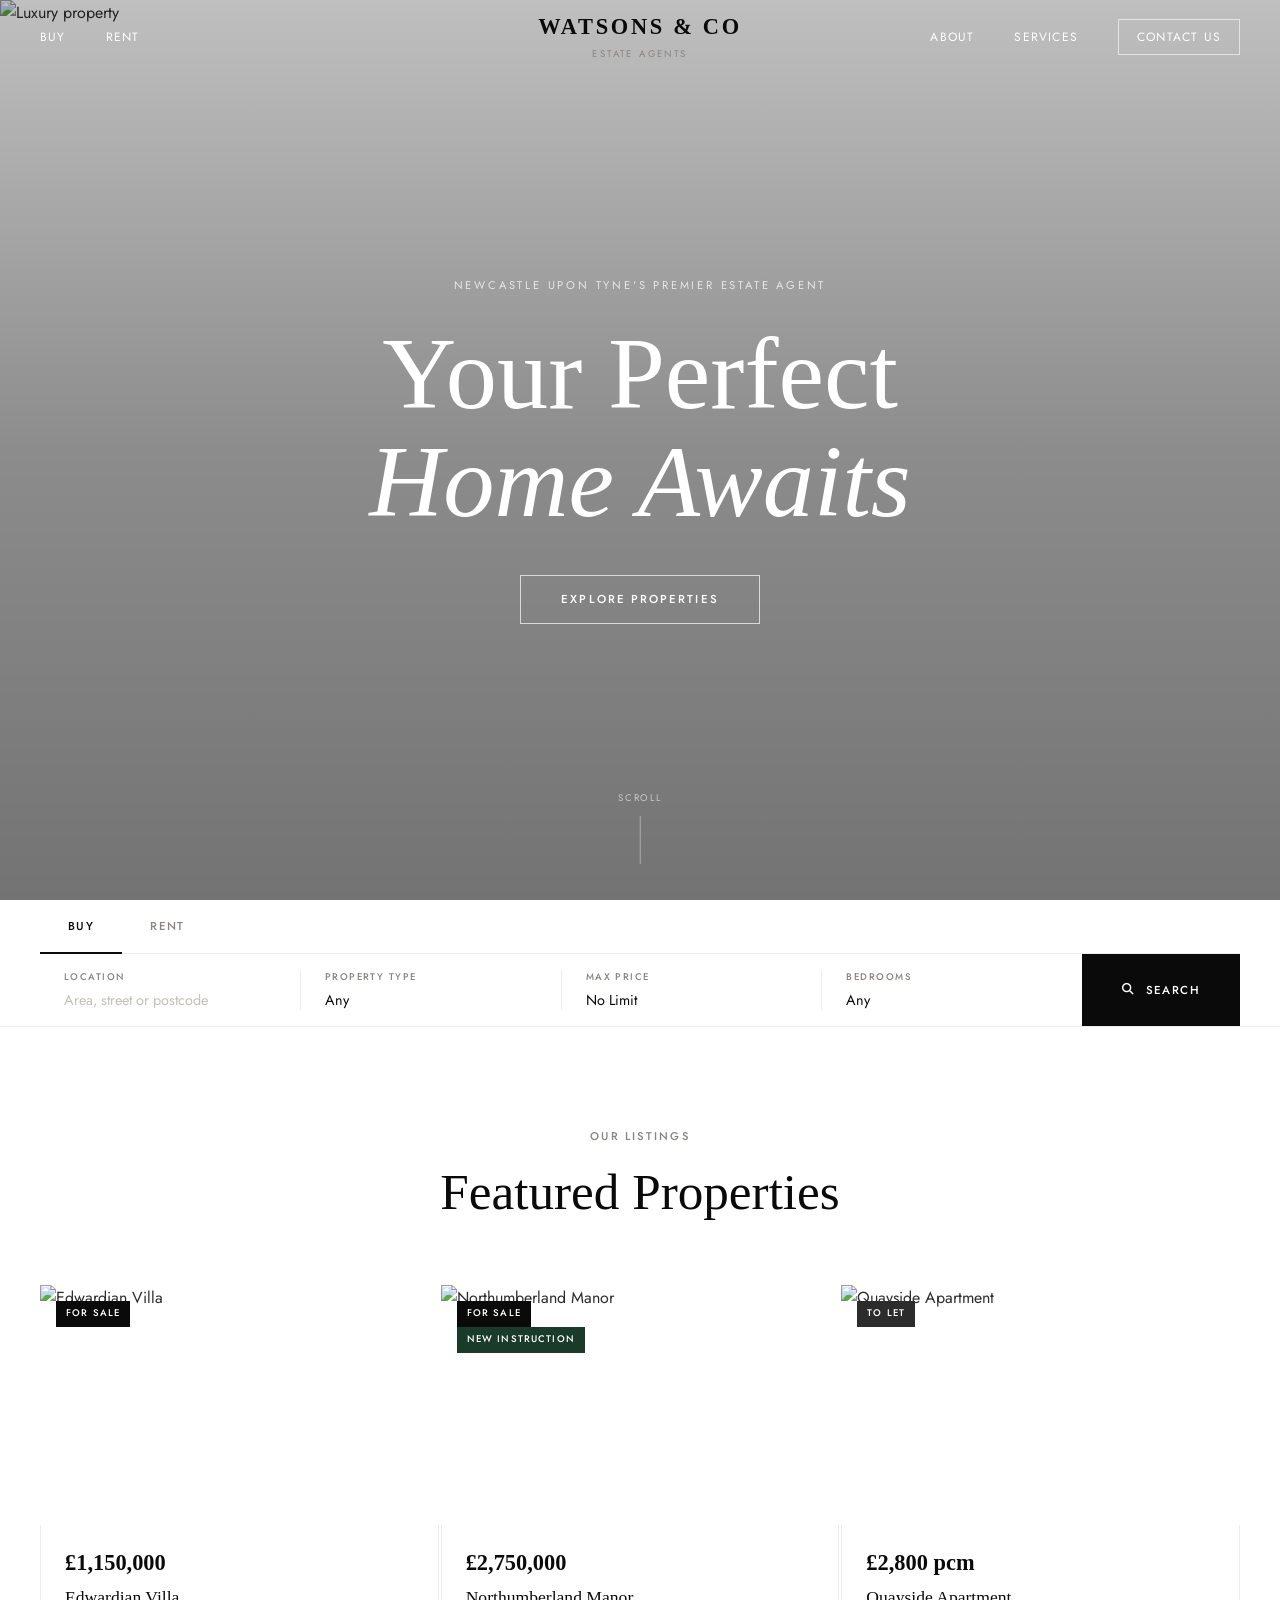
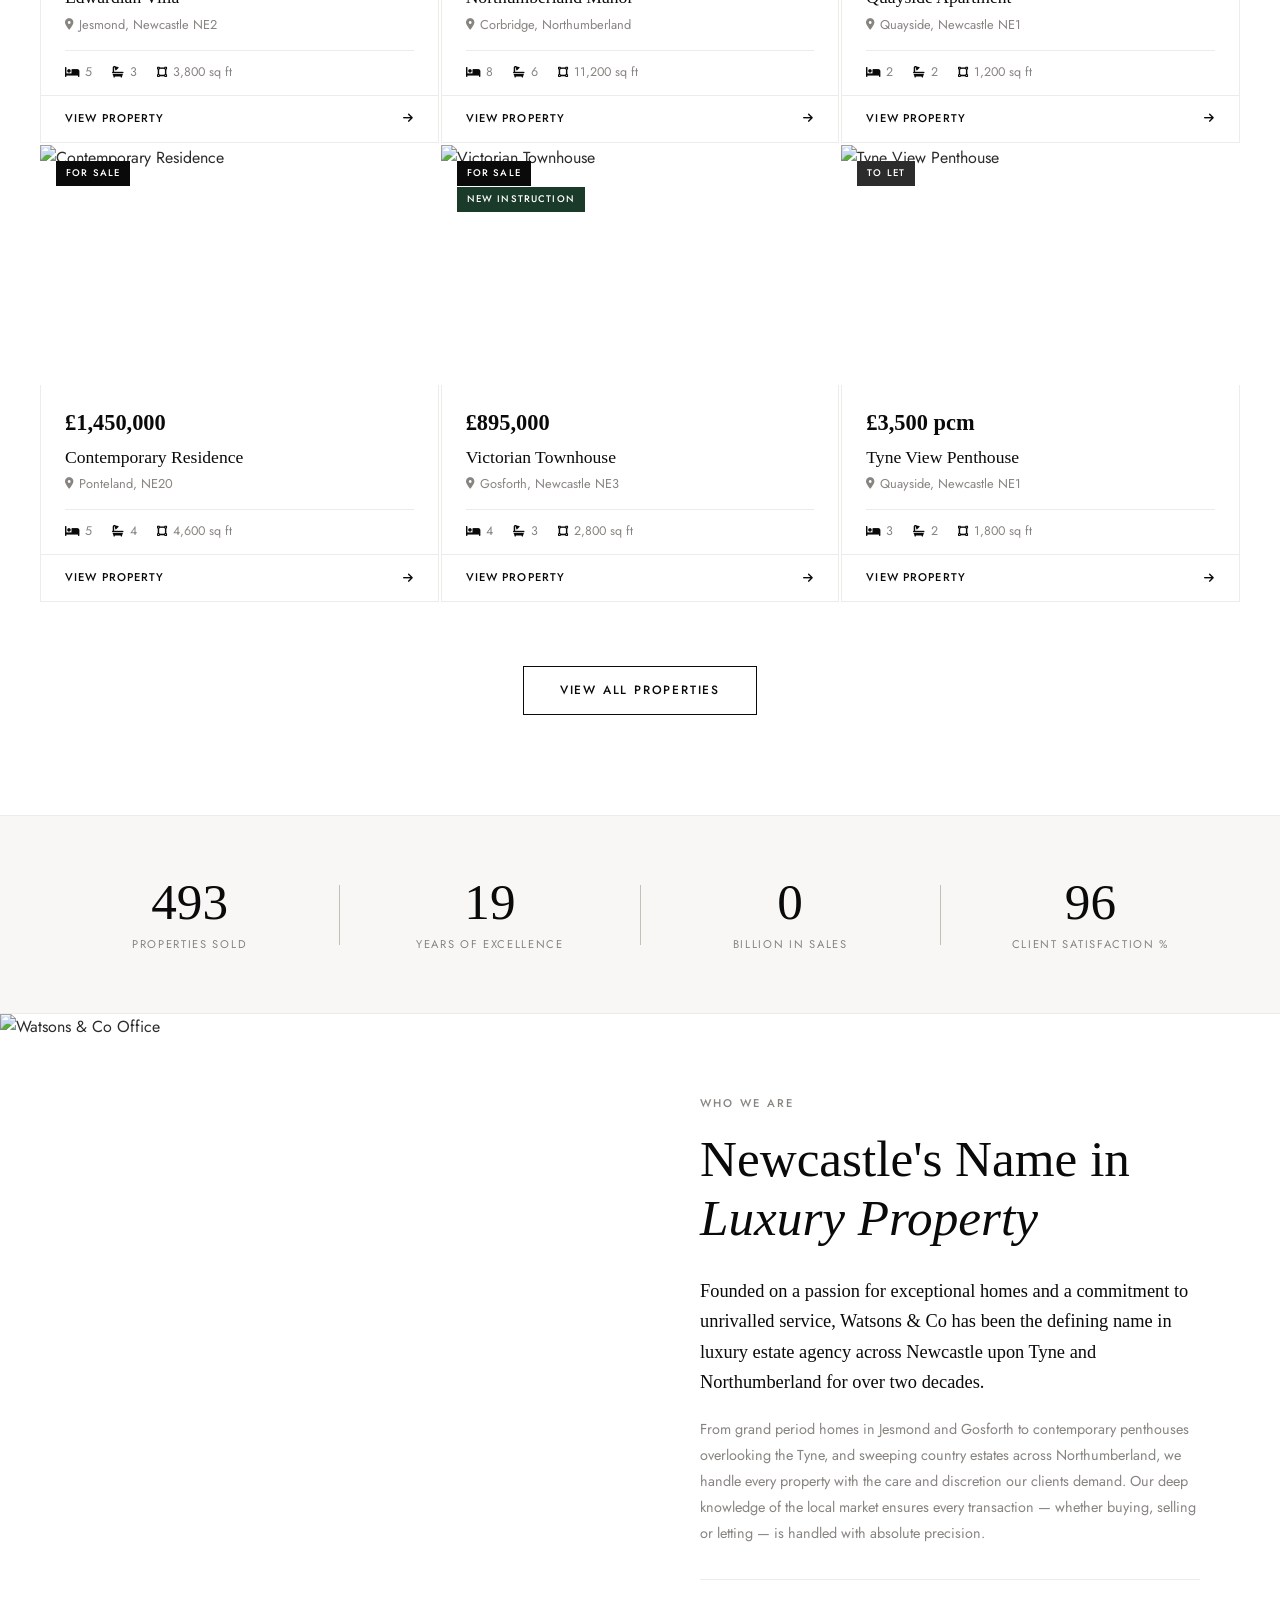
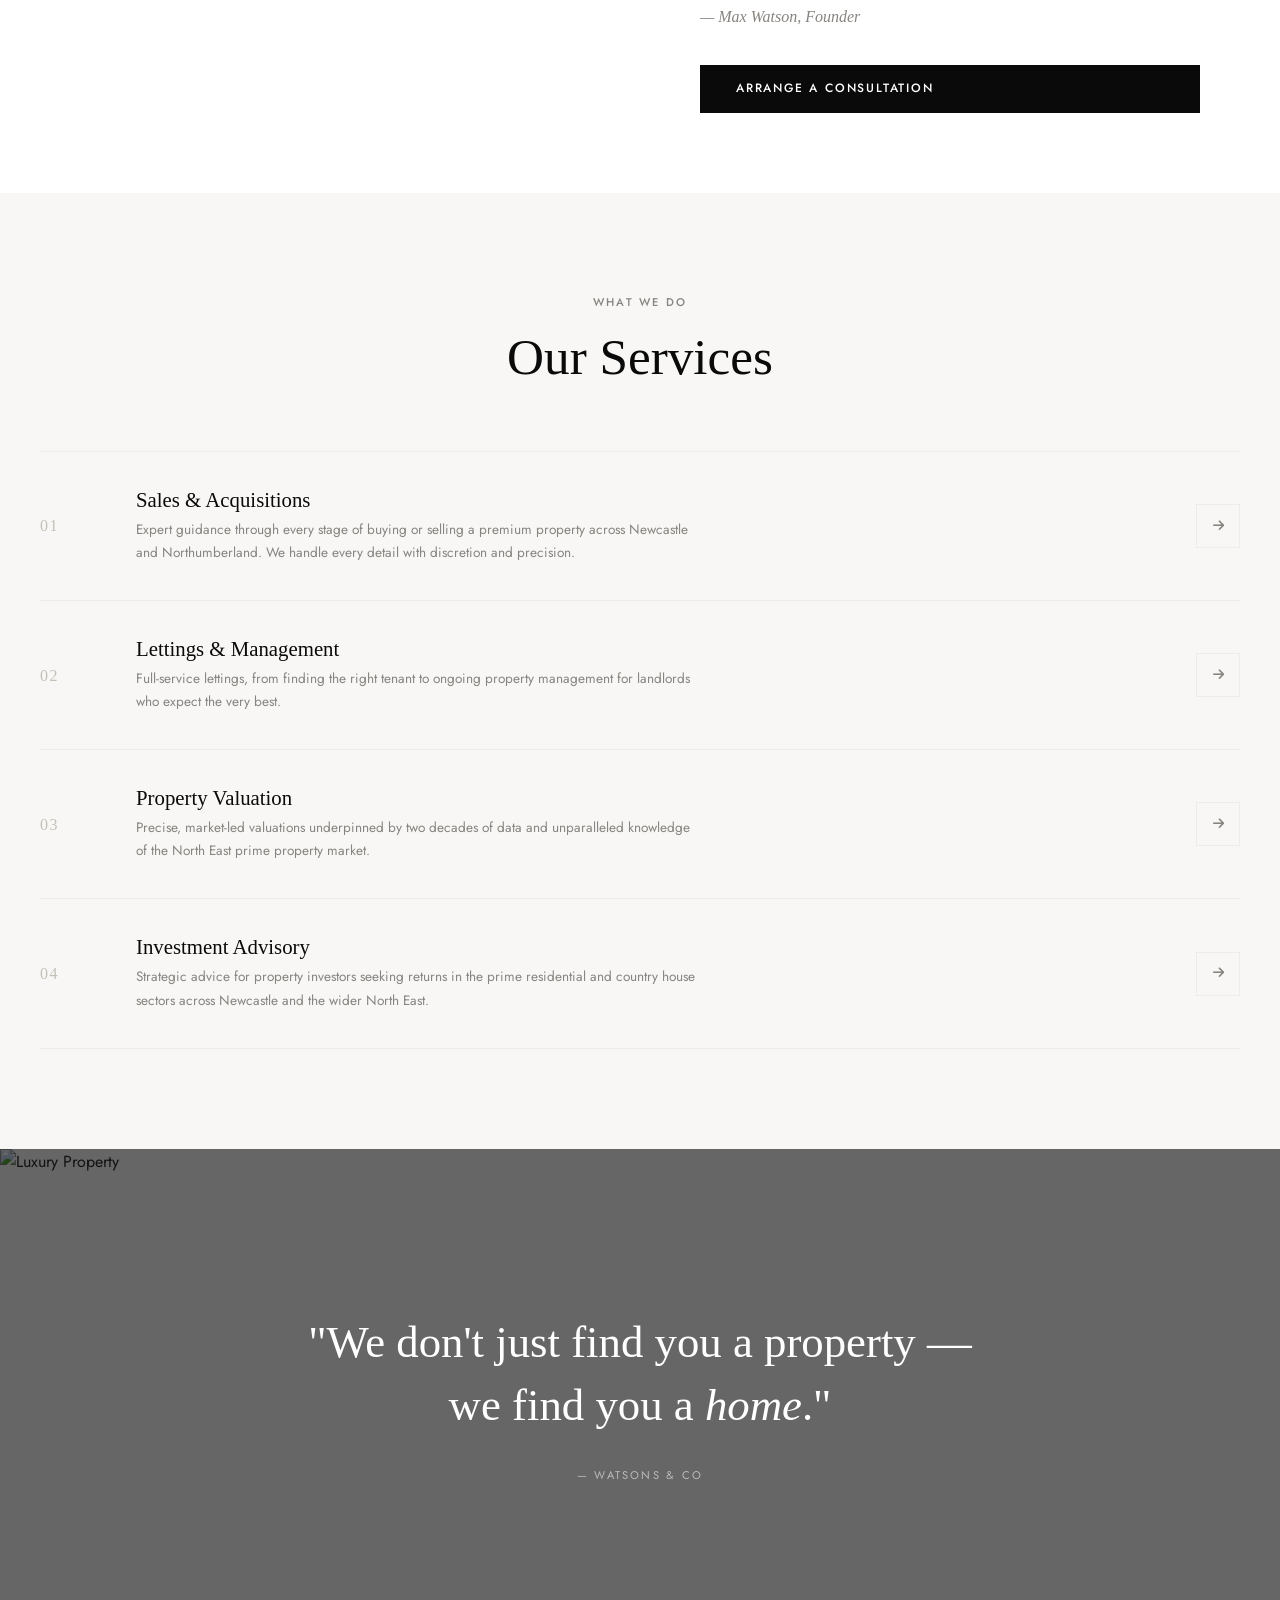
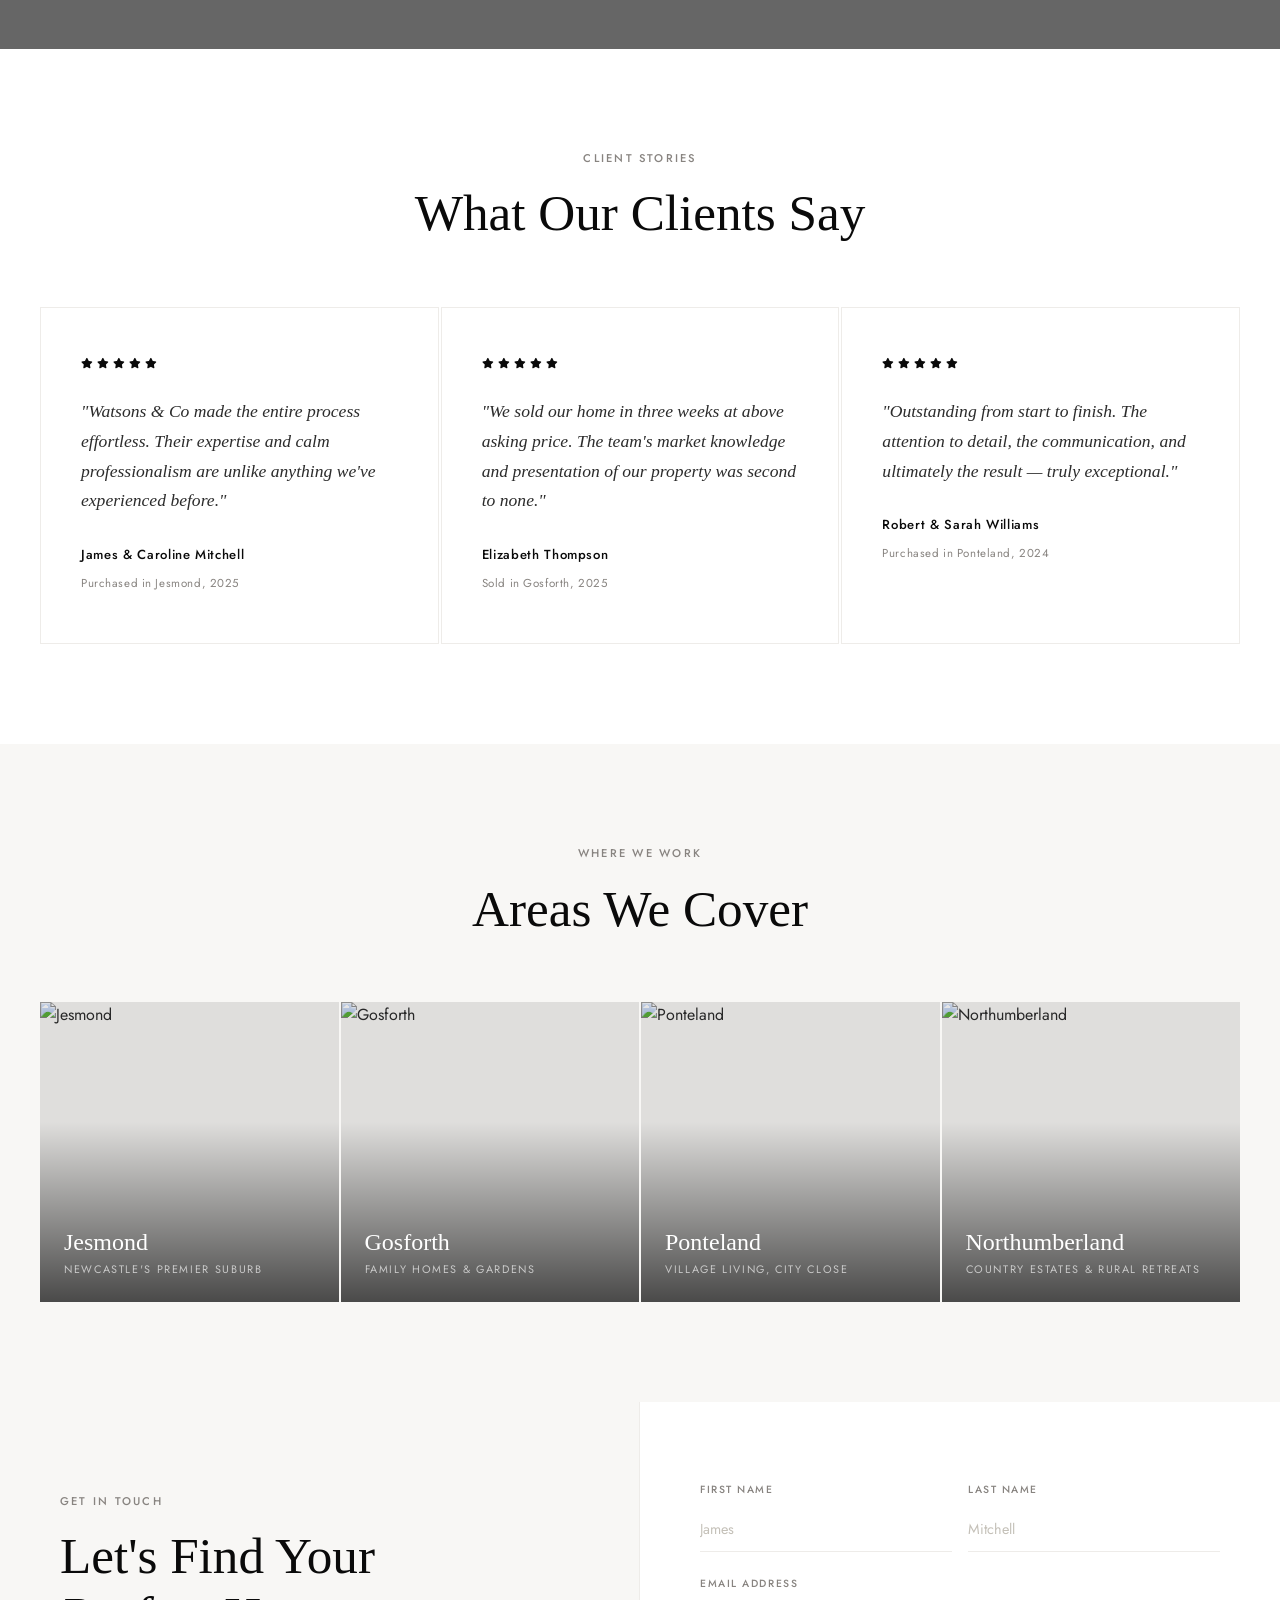
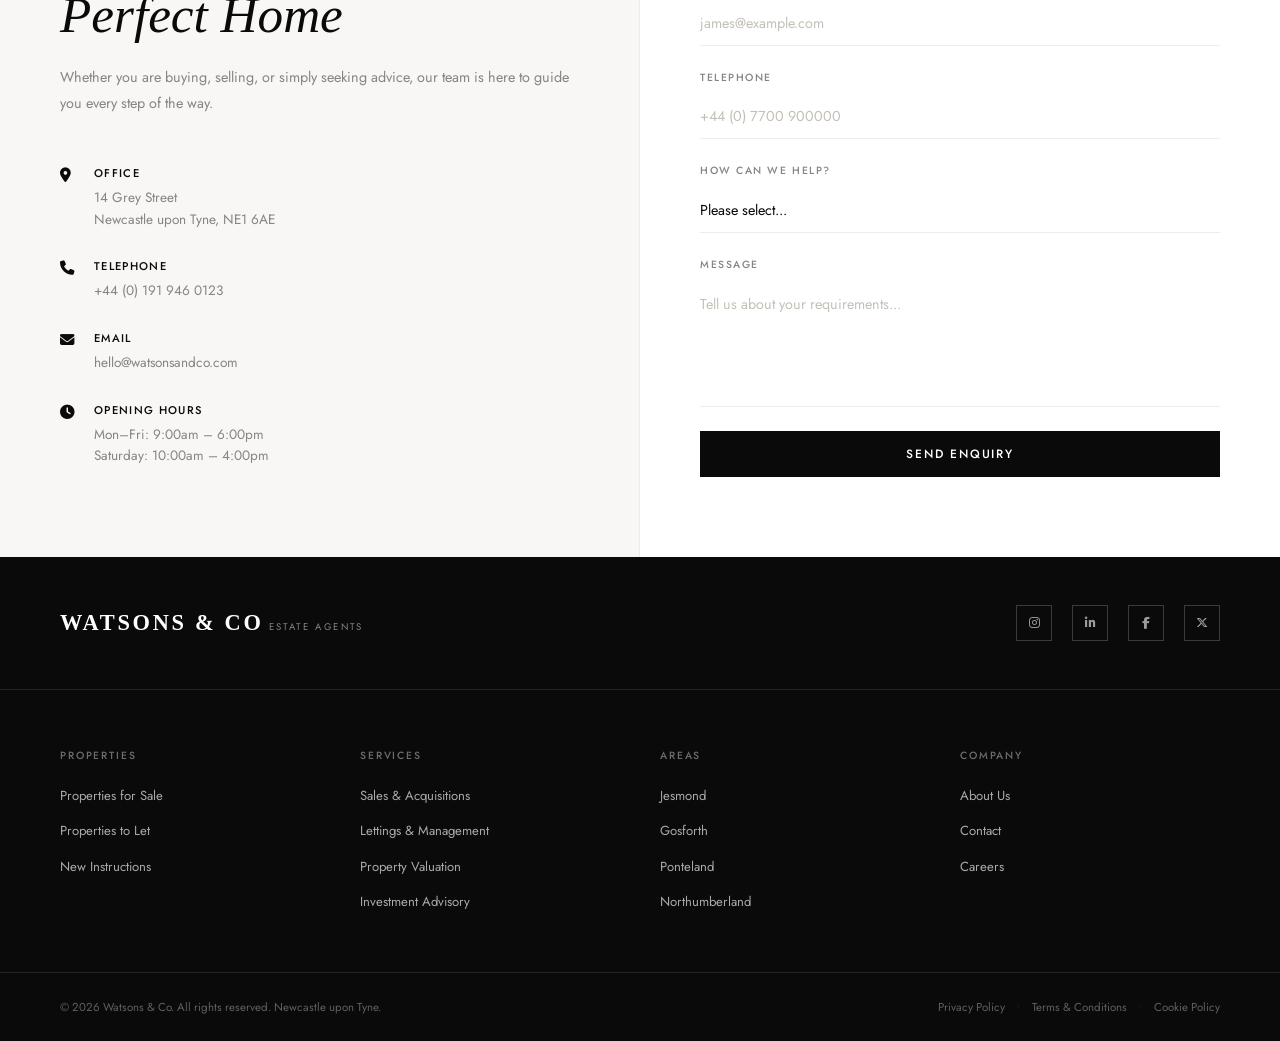
==== index.html @ b718751e "Expand to multi-page site with full property detail, listings, and content pages - Add buy.html, ren" ====
<!DOCTYPE html>
<html lang="en">
<head>
    <meta charset="UTF-8">
    <meta name="viewport" content="width=device-width, initial-scale=1.0">
    <title>Watsons &amp; Co — Estate Agents, Newcastle upon Tyne</title>
    <link rel="stylesheet" href="style.css">
    <link rel="preconnect" href="https://fonts.googleapis.com">
    <!-- property-data.js not needed on home page but kept for consistency -->

    <link rel="preconnect" href="https://fonts.gstatic.com" crossorigin>
    <link href="https://fonts.googleapis.com/css2?family=Cormorant+Garant:ital,wght@0,300;0,400;0,600;0,700;1,300;1,400&family=Jost:wght@300;400;500;600&display=swap" rel="stylesheet">
    <link rel="stylesheet" href="https://cdnjs.cloudflare.com/ajax/libs/font-awesome/6.4.0/css/all.min.css">
</head>
<body>

    <!-- Navigation -->
    <nav class="navbar" id="navbar">
        <div class="nav-inner">
            <div class="nav-left">
                <ul class="nav-links">
                    <li><a href="buy.html">Buy</a></li>
                    <li><a href="rent.html">Rent</a></li>
                </ul>
            </div>
            <div class="nav-logo">
                <a href="index.html">
                    <span class="logo-main">WATSONS &amp; CO</span>
                    <span class="logo-sub">Estate Agents</span>
                </a>
            </div>
            <div class="nav-right">
                <ul class="nav-links">
                    <li><a href="about.html">About</a></li>
                    <li><a href="services.html">Services</a></li>
                    <li><a href="contact.html" class="nav-cta">Contact Us</a></li>
                </ul>
                <button class="hamburger" id="hamburger" aria-label="Menu">
                    <span></span>
                    <span></span>
                </button>
            </div>
        </div>
        <div class="mobile-menu" id="mobileMenu">
            <ul>
                <li><a href="buy.html">Buy</a></li>
                <li><a href="rent.html">Rent</a></li>
                <li><a href="about.html">About</a></li>
                <li><a href="services.html">Services</a></li>
                <li><a href="contact.html">Contact Us</a></li>
            </ul>
        </div>
    </nav>

    <!-- Hero Section -->
    <section id="home" class="hero">
        <div class="hero-bg">
            <img src="https://images.unsplash.com/photo-1600596542815-ffad4c1539a9?w=1800&h=1200&fit=crop" alt="Luxury property" class="hero-img">
            <div class="hero-overlay"></div>
        </div>
        <div class="hero-content">
            <p class="hero-eyebrow">Newcastle upon Tyne's Premier Estate Agent</p>
            <h1 class="hero-headline">Your Perfect<br><em>Home Awaits</em></h1>
            <a href="buy.html" class="hero-cta">Explore Properties</a>
        </div>
        <div class="hero-scroll-hint">
            <span>Scroll</span>
            <div class="scroll-line"></div>
        </div>
    </section>

    <!-- Search Section -->
    <section id="search" class="search-section">
        <div class="search-tabs">
            <button class="tab-btn active" data-tab="buy">Buy</button>
            <button class="tab-btn" data-tab="rent">Rent</button>
        </div>
        <div class="search-form">
            <div class="search-field">
                <label>Location</label>
                <input type="text" placeholder="Area, street or postcode">
            </div>
            <div class="search-divider"></div>
            <div class="search-field">
                <label>Property Type</label>
                <select>
                    <option value="">Any</option>
                    <option>Detached House</option>
                    <option>Semi-Detached</option>
                    <option>Terraced</option>
                    <option>Flat / Apartment</option>
                    <option>Townhouse</option>
                </select>
            </div>
            <div class="search-divider"></div>
            <div class="search-field">
                <label>Max Price</label>
                <select>
                    <option value="">No Limit</option>
                    <option>£300,000</option>
                    <option>£500,000</option>
                    <option>£750,000</option>
                    <option>£1,000,000</option>
                    <option>£2,000,000+</option>
                </select>
            </div>
            <div class="search-divider"></div>
            <div class="search-field">
                <label>Bedrooms</label>
                <select>
                    <option value="">Any</option>
                    <option>1+</option>
                    <option>2+</option>
                    <option>3+</option>
                    <option>4+</option>
                    <option>5+</option>
                </select>
            </div>
            <button class="search-btn" id="searchBtn">
                <i class="fas fa-search"></i>
                Search
            </button>
        </div>
    </section>

    <!-- Featured Properties -->
    <section id="properties" class="properties-section">
        <div class="container">
            <div class="section-header">
                <p class="section-label">Our Listings</p>
                <h2>Featured Properties</h2>
            </div>

            <div class="properties-grid">

                <article class="property-card">
                    <div class="property-img-wrap">
                        <img src="https://images.unsplash.com/photo-1600585154340-be6161a56a0c?w=700&h=500&fit=crop" alt="Edwardian Villa">
                        <span class="prop-tag">For Sale</span>
                    </div>
                    <div class="property-body">
                        <div class="property-price">£1,150,000</div>
                        <h3 class="property-name">Edwardian Villa</h3>
                        <p class="property-location"><i class="fas fa-map-marker-alt"></i> Jesmond, Newcastle NE2</p>
                        <div class="property-meta">
                            <span><i class="fas fa-bed"></i> 5</span>
                            <span><i class="fas fa-bath"></i> 3</span>
                            <span><i class="fas fa-vector-square"></i> 3,800 sq ft</span>
                        </div>
                    </div>
                    <a href="property.html?id=jesmond-villa" class="property-link">View Property <i class="fas fa-arrow-right"></i></a>
                </article>

                <article class="property-card">
                    <div class="property-img-wrap">
                        <img src="https://images.unsplash.com/photo-1613490493576-7fde63acd811?w=700&h=500&fit=crop" alt="Northumberland Manor">
                        <span class="prop-tag">For Sale</span>
                        <span class="prop-tag prop-tag--new">New Instruction</span>
                    </div>
                    <div class="property-body">
                        <div class="property-price">£2,750,000</div>
                        <h3 class="property-name">Northumberland Manor</h3>
                        <p class="property-location"><i class="fas fa-map-marker-alt"></i> Corbridge, Northumberland</p>
                        <div class="property-meta">
                            <span><i class="fas fa-bed"></i> 8</span>
                            <span><i class="fas fa-bath"></i> 6</span>
                            <span><i class="fas fa-vector-square"></i> 11,200 sq ft</span>
                        </div>
                    </div>
                    <a href="property.html?id=northumberland-manor" class="property-link">View Property <i class="fas fa-arrow-right"></i></a>
                </article>

                <article class="property-card">
                    <div class="property-img-wrap">
                        <img src="https://images.unsplash.com/photo-1600607687939-ce8a6c25118c?w=700&h=500&fit=crop" alt="Quayside Apartment">
                        <span class="prop-tag prop-tag--rent">To Let</span>
                    </div>
                    <div class="property-body">
                        <div class="property-price">£2,800 pcm</div>
                        <h3 class="property-name">Quayside Apartment</h3>
                        <p class="property-location"><i class="fas fa-map-marker-alt"></i> Quayside, Newcastle NE1</p>
                        <div class="property-meta">
                            <span><i class="fas fa-bed"></i> 2</span>
                            <span><i class="fas fa-bath"></i> 2</span>
                            <span><i class="fas fa-vector-square"></i> 1,200 sq ft</span>
                        </div>
                    </div>
                    <a href="property.html?id=quayside-apartment" class="property-link">View Property <i class="fas fa-arrow-right"></i></a>
                </article>

                <article class="property-card">
                    <div class="property-img-wrap">
                        <img src="https://images.unsplash.com/photo-1564013799919-ab600027ffc6?w=700&h=500&fit=crop" alt="Contemporary Residence">
                        <span class="prop-tag">For Sale</span>
                    </div>
                    <div class="property-body">
                        <div class="property-price">£1,450,000</div>
                        <h3 class="property-name">Contemporary Residence</h3>
                        <p class="property-location"><i class="fas fa-map-marker-alt"></i> Ponteland, NE20</p>
                        <div class="property-meta">
                            <span><i class="fas fa-bed"></i> 5</span>
                            <span><i class="fas fa-bath"></i> 4</span>
                            <span><i class="fas fa-vector-square"></i> 4,600 sq ft</span>
                        </div>
                    </div>
                    <a href="property.html?id=contemporary-ponteland" class="property-link">View Property <i class="fas fa-arrow-right"></i></a>
                </article>

                <article class="property-card">
                    <div class="property-img-wrap">
                        <img src="https://images.unsplash.com/photo-1583608205776-bfd35f0d9f83?w=700&h=500&fit=crop" alt="Victorian Townhouse">
                        <span class="prop-tag">For Sale</span>
                        <span class="prop-tag prop-tag--new">New Instruction</span>
                    </div>
                    <div class="property-body">
                        <div class="property-price">£895,000</div>
                        <h3 class="property-name">Victorian Townhouse</h3>
                        <p class="property-location"><i class="fas fa-map-marker-alt"></i> Gosforth, Newcastle NE3</p>
                        <div class="property-meta">
                            <span><i class="fas fa-bed"></i> 4</span>
                            <span><i class="fas fa-bath"></i> 3</span>
                            <span><i class="fas fa-vector-square"></i> 2,800 sq ft</span>
                        </div>
                    </div>
                    <a href="property.html?id=victorian-townhouse-gosforth" class="property-link">View Property <i class="fas fa-arrow-right"></i></a>
                </article>

                <article class="property-card">
                    <div class="property-img-wrap">
                        <img src="https://images.unsplash.com/photo-1512917774080-9b274b97b72f?w=700&h=500&fit=crop" alt="Tyne View Penthouse">
                        <span class="prop-tag prop-tag--rent">To Let</span>
                    </div>
                    <div class="property-body">
                        <div class="property-price">£3,500 pcm</div>
                        <h3 class="property-name">Tyne View Penthouse</h3>
                        <p class="property-location"><i class="fas fa-map-marker-alt"></i> Quayside, Newcastle NE1</p>
                        <div class="property-meta">
                            <span><i class="fas fa-bed"></i> 3</span>
                            <span><i class="fas fa-bath"></i> 2</span>
                            <span><i class="fas fa-vector-square"></i> 1,800 sq ft</span>
                        </div>
                    </div>
                    <a href="property.html?id=tyne-view-penthouse" class="property-link">View Property <i class="fas fa-arrow-right"></i></a>
                </article>

            </div>

            <div class="properties-cta">
                <a href="buy.html" class="btn-outline">View All Properties</a>
            </div>
        </div>
    </section>

    <!-- Stats Band -->
    <section class="stats-band">
        <div class="container">
            <div class="stats-grid">
                <div class="stat-item">
                    <div class="stat-number" data-target="500">500</div>
                    <div class="stat-label">Properties Sold</div>
                </div>
                <div class="stat-sep"></div>
                <div class="stat-item">
                    <div class="stat-number" data-target="20">20</div>
                    <div class="stat-label">Years of Excellence</div>
                </div>
                <div class="stat-sep"></div>
                <div class="stat-item">
                    <div class="stat-number" data-target="1">1</div>
                    <div class="stat-label">Billion in Sales</div>
                </div>
                <div class="stat-sep"></div>
                <div class="stat-item">
                    <div class="stat-number" data-target="98">98</div>
                    <div class="stat-label">Client Satisfaction %</div>
                </div>
            </div>
        </div>
    </section>

    <!-- About Section -->
    <section id="about" class="about-section">
        <div class="about-image">
            <img src="https://images.unsplash.com/photo-1617791160505-6f00504e3519?w=900&h=1100&fit=crop" alt="Watsons & Co Office">
        </div>
        <div class="about-content">
            <p class="section-label">Who We Are</p>
            <h2>Newcastle's Name in<br><em>Luxury Property</em></h2>
            <p class="about-intro">Founded on a passion for exceptional homes and a commitment to unrivalled service, Watsons &amp; Co has been the defining name in luxury estate agency across Newcastle upon Tyne and Northumberland for over two decades.</p>
            <p class="about-body">From grand period homes in Jesmond and Gosforth to contemporary penthouses overlooking the Tyne, and sweeping country estates across Northumberland, we handle every property with the care and discretion our clients demand. Our deep knowledge of the local market ensures every transaction — whether buying, selling or letting — is handled with absolute precision.</p>
            <div class="about-signature">
                <div class="signature-line">— Max Watson, Founder</div>
            </div>
            <a href="contact.html" class="btn-solid">Arrange a Consultation</a>
        </div>
    </section>

    <!-- Services Section -->
    <section id="services" class="services-section">
        <div class="container">
            <div class="section-header">
                <p class="section-label">What We Do</p>
                <h2>Our Services</h2>
            </div>

            <div class="services-list">

                <div class="service-item">
                    <div class="service-number">01</div>
                    <div class="service-content">
                        <h3>Sales &amp; Acquisitions</h3>
                        <p>Expert guidance through every stage of buying or selling a premium property across Newcastle and Northumberland. We handle every detail with discretion and precision.</p>
                    </div>
                    <a href="#contact" class="service-arrow"><i class="fas fa-arrow-right"></i></a>
                </div>

                <div class="service-item">
                    <div class="service-number">02</div>
                    <div class="service-content">
                        <h3>Lettings &amp; Management</h3>
                        <p>Full-service lettings, from finding the right tenant to ongoing property management for landlords who expect the very best.</p>
                    </div>
                    <a href="#contact" class="service-arrow"><i class="fas fa-arrow-right"></i></a>
                </div>

                <div class="service-item">
                    <div class="service-number">03</div>
                    <div class="service-content">
                        <h3>Property Valuation</h3>
                        <p>Precise, market-led valuations underpinned by two decades of data and unparalleled knowledge of the North East prime property market.</p>
                    </div>
                    <a href="#contact" class="service-arrow"><i class="fas fa-arrow-right"></i></a>
                </div>

                <div class="service-item">
                    <div class="service-number">04</div>
                    <div class="service-content">
                        <h3>Investment Advisory</h3>
                        <p>Strategic advice for property investors seeking returns in the prime residential and country house sectors across Newcastle and the wider North East.</p>
                    </div>
                    <a href="#contact" class="service-arrow"><i class="fas fa-arrow-right"></i></a>
                </div>

            </div>
        </div>
    </section>

    <!-- Full-bleed Quote Banner -->
    <section class="quote-banner">
        <div class="quote-bg">
            <img src="https://images.unsplash.com/photo-1570129477492-45a003537e1f?w=1800&h=900&fit=crop" alt="Luxury Property">
            <div class="quote-overlay"></div>
        </div>
        <div class="quote-content">
            <blockquote>
                "We don't just find you a property —<br>we find you a <em>home</em>."
            </blockquote>
            <cite>— Watsons &amp; Co</cite>
        </div>
    </section>

    <!-- Testimonials -->
    <section class="testimonials-section">
        <div class="container">
            <div class="section-header">
                <p class="section-label">Client Stories</p>
                <h2>What Our Clients Say</h2>
            </div>

            <div class="testimonials-grid">

                <div class="testimonial">
                    <div class="testimonial-stars">
                        <i class="fas fa-star"></i><i class="fas fa-star"></i><i class="fas fa-star"></i><i class="fas fa-star"></i><i class="fas fa-star"></i>
                    </div>
                    <p class="testimonial-text">"Watsons &amp; Co made the entire process effortless. Their expertise and calm professionalism are unlike anything we've experienced before."</p>
                    <div class="testimonial-author">
                        <strong>James &amp; Caroline Mitchell</strong>
                        <span>Purchased in Jesmond, 2025</span>
                    </div>
                </div>

                <div class="testimonial">
                    <div class="testimonial-stars">
                        <i class="fas fa-star"></i><i class="fas fa-star"></i><i class="fas fa-star"></i><i class="fas fa-star"></i><i class="fas fa-star"></i>
                    </div>
                    <p class="testimonial-text">"We sold our home in three weeks at above asking price. The team's market knowledge and presentation of our property was second to none."</p>
                    <div class="testimonial-author">
                        <strong>Elizabeth Thompson</strong>
                        <span>Sold in Gosforth, 2025</span>
                    </div>
                </div>

                <div class="testimonial">
                    <div class="testimonial-stars">
                        <i class="fas fa-star"></i><i class="fas fa-star"></i><i class="fas fa-star"></i><i class="fas fa-star"></i><i class="fas fa-star"></i>
                    </div>
                    <p class="testimonial-text">"Outstanding from start to finish. The attention to detail, the communication, and ultimately the result — truly exceptional."</p>
                    <div class="testimonial-author">
                        <strong>Robert &amp; Sarah Williams</strong>
                        <span>Purchased in Ponteland, 2024</span>
                    </div>
                </div>

            </div>
        </div>
    </section>

    <!-- Areas Section -->
    <section class="areas-section">
        <div class="container">
            <div class="section-header">
                <p class="section-label">Where We Work</p>
                <h2>Areas We Cover</h2>
            </div>
            <div class="areas-grid">
                <div class="area-card">
                    <img src="https://images.unsplash.com/photo-1600585154340-be6161a56a0c?w=500&h=400&fit=crop" alt="Jesmond">
                    <div class="area-overlay">
                        <h3>Jesmond</h3>
                        <span>Newcastle's Premier Suburb</span>
                    </div>
                </div>
                <div class="area-card">
                    <img src="https://images.unsplash.com/photo-1564013799919-ab600027ffc6?w=500&h=400&fit=crop" alt="Gosforth">
                    <div class="area-overlay">
                        <h3>Gosforth</h3>
                        <span>Family Homes &amp; Gardens</span>
                    </div>
                </div>
                <div class="area-card">
                    <img src="https://images.unsplash.com/photo-1583608205776-bfd35f0d9f83?w=500&h=400&fit=crop" alt="Ponteland">
                    <div class="area-overlay">
                        <h3>Ponteland</h3>
                        <span>Village Living, City Close</span>
                    </div>
                </div>
                <div class="area-card">
                    <img src="https://images.unsplash.com/photo-1548704248-55f8c91d7a92?w=500&h=400&fit=crop" alt="Northumberland">
                    <div class="area-overlay">
                        <h3>Northumberland</h3>
                        <span>Country Estates &amp; Rural Retreats</span>
                    </div>
                </div>
            </div>
        </div>
    </section>

    <!-- Contact Section -->
    <section id="contact" class="contact-section">
        <div class="contact-grid">
            <div class="contact-info">
                <p class="section-label">Get In Touch</p>
                <h2>Let's Find Your<br><em>Perfect Home</em></h2>
                <p class="contact-intro">Whether you are buying, selling, or simply seeking advice, our team is here to guide you every step of the way.</p>

                <div class="contact-details">
                    <div class="contact-item">
                        <i class="fas fa-map-marker-alt"></i>
                        <div>
                            <strong>Office</strong>
                            <p>14 Grey Street<br>Newcastle upon Tyne, NE1 6AE</p>
                        </div>
                    </div>
                    <div class="contact-item">
                        <i class="fas fa-phone"></i>
                        <div>
                            <strong>Telephone</strong>
                            <p>+44 (0) 191 946 0123</p>
                        </div>
                    </div>
                    <div class="contact-item">
                        <i class="fas fa-envelope"></i>
                        <div>
                            <strong>Email</strong>
                            <p>hello@watsonsandco.com</p>
                        </div>
                    </div>
                    <div class="contact-item">
                        <i class="fas fa-clock"></i>
                        <div>
                            <strong>Opening Hours</strong>
                            <p>Mon–Fri: 9:00am – 6:00pm<br>Saturday: 10:00am – 4:00pm</p>
                        </div>
                    </div>
                </div>
            </div>

            <form class="contact-form" id="contactForm">
                <div class="form-row">
                    <div class="form-field">
                        <label>First Name</label>
                        <input type="text" placeholder="James" required>
                    </div>
                    <div class="form-field">
                        <label>Last Name</label>
                        <input type="text" placeholder="Mitchell" required>
                    </div>
                </div>
                <div class="form-field">
                    <label>Email Address</label>
                    <input type="email" placeholder="james@example.com" required>
                </div>
                <div class="form-field">
                    <label>Telephone</label>
                    <input type="tel" placeholder="+44 (0) 7700 900000">
                </div>
                <div class="form-field">
                    <label>How can we help?</label>
                    <select>
                        <option value="">Please select...</option>
                        <option>I would like to buy a property</option>
                        <option>I would like to sell a property</option>
                        <option>I would like to let a property</option>
                        <option>I need a property valuation</option>
                        <option>Investment advice</option>
                        <option>General enquiry</option>
                    </select>
                </div>
                <div class="form-field">
                    <label>Message</label>
                    <textarea rows="5" placeholder="Tell us about your requirements..."></textarea>
                </div>
                <button type="submit" class="btn-solid btn-full">Send Enquiry</button>
            </form>
        </div>
    </section>

    <!-- Footer -->
    <footer class="footer">
        <div class="footer-top">
            <div class="footer-logo">
                <span class="logo-main">WATSONS &amp; CO</span>
                <span class="logo-sub">Estate Agents</span>
            </div>
            <div class="footer-social">
                <a href="#" aria-label="Instagram"><i class="fab fa-instagram"></i></a>
                <a href="#" aria-label="LinkedIn"><i class="fab fa-linkedin-in"></i></a>
                <a href="#" aria-label="Facebook"><i class="fab fa-facebook-f"></i></a>
                <a href="#" aria-label="Twitter"><i class="fab fa-x-twitter"></i></a>
            </div>
        </div>

        <div class="footer-middle">
            <div class="footer-col">
                <h4>Properties</h4>
                <ul>
                    <li><a href="buy.html">Properties for Sale</a></li>
                    <li><a href="rent.html">Properties to Let</a></li>
                    <li><a href="buy.html">New Instructions</a></li>
                </ul>
            </div>
            <div class="footer-col">
                <h4>Services</h4>
                <ul>
                    <li><a href="services.html">Sales &amp; Acquisitions</a></li>
                    <li><a href="services.html">Lettings &amp; Management</a></li>
                    <li><a href="services.html">Property Valuation</a></li>
                    <li><a href="services.html">Investment Advisory</a></li>
                </ul>
            </div>
            <div class="footer-col">
                <h4>Areas</h4>
                <ul>
                    <li><a href="buy.html">Jesmond</a></li>
                    <li><a href="buy.html">Gosforth</a></li>
                    <li><a href="buy.html">Ponteland</a></li>
                    <li><a href="buy.html">Northumberland</a></li>
                </ul>
            </div>
            <div class="footer-col">
                <h4>Company</h4>
                <ul>
                    <li><a href="about.html">About Us</a></li>
                    <li><a href="contact.html">Contact</a></li>
                    <li><a href="#">Careers</a></li>
                </ul>
            </div>
        </div>

        <div class="footer-bottom">
            <p>&copy; 2026 Watsons &amp; Co. All rights reserved. Newcastle upon Tyne.</p>
            <div class="footer-legal">
                <a href="#">Privacy Policy</a>
                <span>·</span>
                <a href="#">Terms &amp; Conditions</a>
                <span>·</span>
                <a href="#">Cookie Policy</a>
            </div>
        </div>
    </footer>

    <script src="property-data.js"></script>
    <script src="script.js"></script>
</body>
</html>
---- style.css ----
/* ============================================================
   WATSONS & CO — Luxury Estate Agents
   Primary: #ffffff  |  Secondary: #0a0a0a
   ============================================================ */

:root {
    --white:      #ffffff;
    --black:      #0a0a0a;
    --off-white:  #f8f7f5;
    --light:      #eeece9;
    --mid:        #c4c0b8;
    --muted:      #888480;
    --text:       #2c2c2c;
    --serif:      'Cormorant Garant', Georgia, serif;
    --sans:       'Jost', system-ui, sans-serif;
    --ease:       cubic-bezier(0.4, 0, 0.2, 1);
    --nav-h:      72px;
}

/* ── Reset ─────────────────────────────────────── */
*, *::before, *::after { margin: 0; padding: 0; box-sizing: border-box; }
html { scroll-behavior: smooth; font-size: 16px; }
body { font-family: var(--sans); color: var(--text); background: var(--white); line-height: 1.6; overflow-x: hidden; }
img { display: block; width: 100%; height: 100%; object-fit: cover; }
a { text-decoration: none; color: inherit; }
ul { list-style: none; }
button { cursor: pointer; border: none; background: none; font-family: var(--sans); }
select, input, textarea { font-family: var(--sans); }

/* ── Container ──────────────────────────────────── */
.container { max-width: 1280px; margin: 0 auto; padding: 0 40px; }
@media (max-width: 768px) { .container { padding: 0 24px; } }

/* ── Typography ─────────────────────────────────── */
h1, h2, h3, h4 { font-family: var(--serif); font-weight: 400; color: var(--black); line-height: 1.15; }
h1 { font-size: clamp(3rem, 7vw, 6rem); }
h2 { font-size: clamp(2.2rem, 4vw, 3.5rem); }
h3 { font-size: clamp(1.3rem, 2vw, 1.8rem); }
em { font-style: italic; }
p { color: var(--muted); line-height: 1.75; }

.section-label {
    font-family: var(--sans);
    font-size: 0.7rem;
    font-weight: 500;
    letter-spacing: 0.2em;
    text-transform: uppercase;
    color: var(--muted);
    display: block;
    margin-bottom: 1rem;
}

.section-header { text-align: center; margin-bottom: 4rem; }
.section-header h2 { margin-top: 0.5rem; }

/* ── Buttons ────────────────────────────────────── */
.btn-solid {
    display: inline-block;
    padding: 14px 36px;
    background: var(--black);
    color: var(--white);
    font-size: 0.75rem;
    font-weight: 500;
    letter-spacing: 0.15em;
    text-transform: uppercase;
    transition: background 0.3s var(--ease), color 0.3s var(--ease);
}
.btn-solid:hover { background: var(--text); }
.btn-solid.btn-full { width: 100%; text-align: center; }

.btn-outline {
    display: inline-block;
    padding: 14px 36px;
    border: 1px solid var(--black);
    color: var(--black);
    font-size: 0.75rem;
    font-weight: 500;
    letter-spacing: 0.15em;
    text-transform: uppercase;
    transition: background 0.3s var(--ease), color 0.3s var(--ease);
}
.btn-outline:hover { background: var(--black); color: var(--white); }

/* ============================================================
   NAVIGATION
   ============================================================ */
.navbar {
    position: fixed;
    top: 0; left: 0; right: 0;
    z-index: 1000;
    transition: background 0.4s var(--ease), border-color 0.4s var(--ease);
    border-bottom: 1px solid transparent;
}
.navbar.scrolled {
    background: rgba(255,255,255,0.97);
    border-bottom-color: var(--light);
    backdrop-filter: blur(10px);
}

.nav-inner {
    display: grid;
    grid-template-columns: 1fr auto 1fr;
    align-items: center;
    height: var(--nav-h);
    padding: 0 40px;
}

.nav-logo a {
    display: flex;
    flex-direction: column;
    align-items: center;
    gap: 2px;
}
.logo-main {
    font-family: var(--serif);
    font-size: 1.4rem;
    font-weight: 600;
    letter-spacing: 0.12em;
    color: var(--black);
    transition: color 0.3s;
}
.logo-sub {
    font-size: 0.6rem;
    font-weight: 400;
    letter-spacing: 0.25em;
    text-transform: uppercase;
    color: var(--muted);
}

.nav-links {
    display: flex;
    align-items: center;
    gap: 2.5rem;
}
.nav-left .nav-links { justify-content: flex-start; }
.nav-right .nav-links { justify-content: flex-end; }

.nav-links a {
    font-size: 0.75rem;
    font-weight: 400;
    letter-spacing: 0.1em;
    text-transform: uppercase;
    color: var(--white);
    transition: color 0.3s;
    position: relative;
}
.navbar.scrolled .nav-links a { color: var(--text); }

.nav-links a::after {
    content: '';
    position: absolute;
    bottom: -4px; left: 0;
    width: 0; height: 1px;
    background: currentColor;
    transition: width 0.3s var(--ease);
}
.nav-links a:hover::after { width: 100%; }

.nav-cta {
    padding: 8px 18px !important;
    border: 1px solid rgba(255,255,255,0.6) !important;
    transition: border-color 0.3s, background 0.3s, color 0.3s !important;
}
.nav-cta:hover {
    background: var(--white) !important;
    color: var(--black) !important;
    border-color: var(--white) !important;
}
.navbar.scrolled .nav-cta {
    border-color: var(--black) !important;
}
.navbar.scrolled .nav-cta:hover {
    background: var(--black) !important;
    color: var(--white) !important;
}

/* Hamburger */
.hamburger {
    display: none;
    flex-direction: column;
    gap: 6px;
    padding: 4px;
}
.hamburger span {
    display: block;
    width: 24px;
    height: 1px;
    background: var(--white);
    transition: background 0.3s, transform 0.3s;
}
.navbar.scrolled .hamburger span { background: var(--black); }
.hamburger.open span:first-child { transform: translateY(3.5px) rotate(45deg); }
.hamburger.open span:last-child  { transform: translateY(-3.5px) rotate(-45deg); }

/* Mobile menu */
.mobile-menu {
    display: none;
    background: var(--white);
    border-top: 1px solid var(--light);
}
.mobile-menu.open { display: block; }
.mobile-menu ul { padding: 20px 40px 32px; }
.mobile-menu ul li { border-bottom: 1px solid var(--light); }
.mobile-menu ul li a {
    display: block;
    padding: 14px 0;
    font-size: 0.85rem;
    font-weight: 400;
    letter-spacing: 0.1em;
    text-transform: uppercase;
    color: var(--black);
}

/* ============================================================
   HERO
   ============================================================ */
.hero {
    position: relative;
    height: 100dvh;
    min-height: 600px;
    display: flex;
    align-items: center;
    justify-content: center;
    overflow: hidden;
}

.hero-bg {
    position: absolute;
    inset: 0;
}
.hero-img { height: 100%; transform-origin: center; }
.hero-overlay {
    position: absolute;
    inset: 0;
    background: linear-gradient(
        to bottom,
        rgba(0,0,0,0.25) 0%,
        rgba(0,0,0,0.45) 50%,
        rgba(0,0,0,0.55) 100%
    );
}

.hero-content {
    position: relative;
    z-index: 2;
    text-align: center;
    padding: 0 24px;
    max-width: 800px;
}

.hero-eyebrow {
    font-size: 0.7rem;
    font-weight: 400;
    letter-spacing: 0.25em;
    text-transform: uppercase;
    color: rgba(255,255,255,0.75);
    margin-bottom: 1.5rem;
}

.hero-headline {
    font-family: var(--serif);
    font-size: clamp(3.5rem, 8vw, 7rem);
    font-weight: 300;
    color: var(--white);
    line-height: 1.05;
    margin-bottom: 2.5rem;
}
.hero-headline em { font-style: italic; font-weight: 300; }

.hero-cta {
    display: inline-block;
    padding: 14px 40px;
    border: 1px solid rgba(255,255,255,0.7);
    color: var(--white);
    font-size: 0.72rem;
    font-weight: 500;
    letter-spacing: 0.18em;
    text-transform: uppercase;
    transition: background 0.3s var(--ease), border-color 0.3s;
}
.hero-cta:hover {
    background: rgba(255,255,255,0.15);
    border-color: var(--white);
}

.hero-scroll-hint {
    position: absolute;
    bottom: 36px;
    left: 50%;
    transform: translateX(-50%);
    display: flex;
    flex-direction: column;
    align-items: center;
    gap: 10px;
    z-index: 2;
}
.hero-scroll-hint span {
    font-size: 0.6rem;
    letter-spacing: 0.2em;
    text-transform: uppercase;
    color: rgba(255,255,255,0.6);
}
.scroll-line {
    width: 1px;
    height: 48px;
    background: rgba(255,255,255,0.4);
    animation: scrollPulse 2s ease-in-out infinite;
}
@keyframes scrollPulse {
    0%, 100% { opacity: 0.4; transform: scaleY(1); }
    50% { opacity: 1; transform: scaleY(0.6); transform-origin: top; }
}

/* ============================================================
   SEARCH
   ============================================================ */
.search-section {
    background: var(--white);
    padding: 0 40px;
    border-bottom: 1px solid var(--light);
}

.search-tabs {
    display: flex;
    gap: 0;
    border-bottom: 1px solid var(--light);
    max-width: 1280px;
    margin: 0 auto;
}
.tab-btn {
    padding: 18px 28px;
    font-size: 0.72rem;
    font-weight: 500;
    letter-spacing: 0.12em;
    text-transform: uppercase;
    color: var(--muted);
    border-bottom: 2px solid transparent;
    margin-bottom: -1px;
    transition: color 0.2s, border-color 0.2s;
}
.tab-btn.active, .tab-btn:hover {
    color: var(--black);
    border-bottom-color: var(--black);
}

.search-form {
    display: flex;
    align-items: stretch;
    max-width: 1280px;
    margin: 0 auto;
    min-height: 72px;
}
.search-field {
    flex: 1;
    display: flex;
    flex-direction: column;
    justify-content: center;
    padding: 16px 24px;
    gap: 4px;
}
.search-field label {
    font-size: 0.6rem;
    font-weight: 500;
    letter-spacing: 0.15em;
    text-transform: uppercase;
    color: var(--muted);
}
.search-field input,
.search-field select {
    border: none;
    outline: none;
    font-size: 0.9rem;
    color: var(--black);
    background: transparent;
    appearance: none;
    cursor: pointer;
}
.search-field input::placeholder { color: var(--mid); }

.search-divider {
    width: 1px;
    background: var(--light);
    margin: 16px 0;
    flex-shrink: 0;
}

.search-btn {
    padding: 0 40px;
    background: var(--black);
    color: var(--white);
    font-size: 0.72rem;
    font-weight: 500;
    letter-spacing: 0.12em;
    text-transform: uppercase;
    display: flex;
    align-items: center;
    gap: 10px;
    transition: background 0.3s;
    flex-shrink: 0;
}
.search-btn:hover { background: var(--text); }

@media (max-width: 900px) {
    .search-section { padding: 0 24px; }
    .search-form { flex-wrap: wrap; gap: 0; }
    .search-field { flex: 1 1 50%; border-bottom: 1px solid var(--light); }
    .search-divider { display: none; }
    .search-btn { width: 100%; justify-content: center; padding: 18px; margin-top: 0; }
}

/* ============================================================
   PROPERTIES
   ============================================================ */
.properties-section {
    padding: 100px 0;
    background: var(--white);
}

.properties-grid {
    display: grid;
    grid-template-columns: repeat(3, 1fr);
    gap: 2px;
    margin-bottom: 4rem;
}

.property-card {
    background: var(--white);
    overflow: hidden;
    display: flex;
    flex-direction: column;
    transition: box-shadow 0.3s var(--ease);
    position: relative;
}
.property-card:hover { box-shadow: 0 12px 40px rgba(0,0,0,0.1); z-index: 1; }

.property-img-wrap {
    position: relative;
    height: 240px;
    overflow: hidden;
    flex-shrink: 0;
}
.property-img-wrap img {
    transition: transform 0.6s var(--ease);
}
.property-card:hover .property-img-wrap img { transform: scale(1.04); }

.prop-tag {
    position: absolute;
    top: 16px; left: 16px;
    background: var(--black);
    color: var(--white);
    font-size: 0.6rem;
    font-weight: 500;
    letter-spacing: 0.12em;
    text-transform: uppercase;
    padding: 5px 10px;
}
.prop-tag + .prop-tag {
    top: 42px;
}
.prop-tag--rent { background: var(--text); }
.prop-tag--new  { background: #1a3a2a; }

.property-body {
    padding: 20px 24px 12px;
    flex: 1;
    border: 1px solid var(--light);
    border-top: none;
}
.property-price {
    font-family: var(--serif);
    font-size: 1.4rem;
    font-weight: 600;
    color: var(--black);
    margin-bottom: 6px;
}
.property-name {
    font-size: 1.1rem;
    font-weight: 400;
    margin-bottom: 6px;
}
.property-location {
    font-size: 0.8rem;
    color: var(--muted);
    display: flex;
    align-items: center;
    gap: 6px;
    margin-bottom: 14px;
}
.property-location i { font-size: 0.7rem; }

.property-meta {
    display: flex;
    gap: 20px;
    padding-top: 12px;
    border-top: 1px solid var(--light);
}
.property-meta span {
    font-size: 0.78rem;
    color: var(--muted);
    display: flex;
    align-items: center;
    gap: 6px;
}
.property-meta i { font-size: 0.72rem; color: var(--black); }

.property-link {
    display: flex;
    align-items: center;
    justify-content: space-between;
    padding: 14px 24px;
    font-size: 0.7rem;
    font-weight: 500;
    letter-spacing: 0.1em;
    text-transform: uppercase;
    color: var(--black);
    border: 1px solid var(--light);
    border-top: none;
    transition: background 0.25s, color 0.25s;
}
.property-link:hover { background: var(--black); color: var(--white); }
.property-link i { font-size: 0.7rem; transition: transform 0.25s; }
.property-link:hover i { transform: translateX(4px); }

.properties-cta { text-align: center; }

@media (max-width: 1100px) {
    .properties-grid {
        grid-template-columns: repeat(2, 1fr);
    }
}
@media (max-width: 640px) {
    .properties-grid { grid-template-columns: 1fr; }
}

/* ============================================================
   STATS BAND
   ============================================================ */
.stats-band {
    background: var(--off-white);
    border-top: 1px solid var(--light);
    border-bottom: 1px solid var(--light);
    padding: 60px 0;
}

.stats-grid {
    display: flex;
    align-items: center;
    justify-content: center;
    gap: 0;
}

.stat-item {
    flex: 1;
    text-align: center;
    padding: 0 40px;
}
.stat-number {
    font-family: var(--serif);
    font-size: clamp(2.5rem, 4vw, 4rem);
    font-weight: 300;
    color: var(--black);
    line-height: 1;
    margin-bottom: 8px;
}
.stat-label {
    font-size: 0.7rem;
    font-weight: 400;
    letter-spacing: 0.15em;
    text-transform: uppercase;
    color: var(--muted);
}

.stat-sep {
    width: 1px;
    height: 60px;
    background: var(--mid);
    flex-shrink: 0;
}

@media (max-width: 768px) {
    .stats-grid { flex-wrap: wrap; }
    .stat-item { flex: 1 1 40%; padding: 20px; }
    .stat-sep { display: none; }
}

/* ============================================================
   ABOUT
   ============================================================ */
.about-section {
    display: grid;
    grid-template-columns: 1fr 1fr;
    min-height: 700px;
}

.about-image {
    position: relative;
    overflow: hidden;
    min-height: 500px;
}

.about-content {
    padding: 80px 80px 80px 60px;
    display: flex;
    flex-direction: column;
    justify-content: center;
    background: var(--white);
}

.about-content h2 { margin-bottom: 28px; }
.about-intro {
    font-size: 1.15rem;
    font-family: var(--serif);
    font-weight: 300;
    color: var(--black);
    line-height: 1.65;
    margin-bottom: 20px;
}
.about-body {
    font-size: 0.9rem;
    color: var(--muted);
    line-height: 1.8;
    margin-bottom: 32px;
}

.about-signature {
    margin-bottom: 36px;
    padding-top: 24px;
    border-top: 1px solid var(--light);
}
.signature-line {
    font-family: var(--serif);
    font-size: 1rem;
    font-style: italic;
    color: var(--muted);
}

@media (max-width: 900px) {
    .about-section { grid-template-columns: 1fr; }
    .about-image { min-height: 380px; }
    .about-content { padding: 60px 40px; }
}
@media (max-width: 640px) {
    .about-content { padding: 48px 24px; }
}

/* ============================================================
   SERVICES
   ============================================================ */
.services-section {
    padding: 100px 0;
    background: var(--off-white);
}

.services-list {
    display: flex;
    flex-direction: column;
}

.service-item {
    display: grid;
    grid-template-columns: 64px 1fr auto;
    align-items: center;
    gap: 32px;
    padding: 36px 0;
    border-bottom: 1px solid var(--light);
    transition: background 0.2s;
}
.service-item:first-of-type { border-top: 1px solid var(--light); }

.service-number {
    font-family: var(--serif);
    font-size: 1rem;
    font-weight: 300;
    color: var(--mid);
    letter-spacing: 0.1em;
}
.service-content h3 {
    font-size: 1.3rem;
    font-weight: 400;
    margin-bottom: 6px;
    transition: color 0.2s;
}
.service-content p {
    font-size: 0.85rem;
    color: var(--muted);
    line-height: 1.7;
    max-width: 560px;
}

.service-arrow {
    width: 44px; height: 44px;
    border: 1px solid var(--light);
    display: flex;
    align-items: center;
    justify-content: center;
    color: var(--muted);
    font-size: 0.8rem;
    transition: background 0.25s, color 0.25s, border-color 0.25s, transform 0.25s;
    flex-shrink: 0;
}
.service-item:hover .service-arrow {
    background: var(--black);
    color: var(--white);
    border-color: var(--black);
}
.service-item:hover .service-arrow i { transform: translateX(2px); }
.service-item:hover .service-content h3 { color: var(--black); }

@media (max-width: 640px) {
    .service-item { grid-template-columns: 40px 1fr auto; gap: 16px; }
    .service-arrow { display: none; }
}

/* ============================================================
   QUOTE BANNER
   ============================================================ */
.quote-banner {
    position: relative;
    height: 500px;
    display: flex;
    align-items: center;
    justify-content: center;
    overflow: hidden;
}
.quote-bg {
    position: absolute;
    inset: 0;
}
.quote-overlay {
    position: absolute;
    inset: 0;
    background: rgba(0,0,0,0.6);
}
.quote-content {
    position: relative;
    z-index: 2;
    text-align: center;
    padding: 0 24px;
}
.quote-content blockquote {
    font-family: var(--serif);
    font-size: clamp(1.6rem, 3.5vw, 2.8rem);
    font-weight: 300;
    font-style: normal;
    color: var(--white);
    line-height: 1.4;
    margin-bottom: 24px;
}
.quote-content blockquote em { font-style: italic; }
.quote-content cite {
    font-size: 0.7rem;
    font-weight: 400;
    letter-spacing: 0.2em;
    text-transform: uppercase;
    color: rgba(255,255,255,0.55);
    font-style: normal;
}

/* ============================================================
   TESTIMONIALS
   ============================================================ */
.testimonials-section {
    padding: 100px 0;
    background: var(--white);
}

.testimonials-grid {
    display: grid;
    grid-template-columns: repeat(3, 1fr);
    gap: 2px;
}

.testimonial {
    padding: 48px 40px;
    border: 1px solid var(--light);
    transition: border-color 0.3s;
}
.testimonial:hover { border-color: var(--mid); }

.testimonial-stars {
    color: var(--black);
    font-size: 0.65rem;
    letter-spacing: 4px;
    margin-bottom: 24px;
}

.testimonial-text {
    font-family: var(--serif);
    font-size: 1.1rem;
    font-weight: 300;
    color: var(--text);
    line-height: 1.7;
    margin-bottom: 28px;
    font-style: italic;
}

.testimonial-author strong {
    display: block;
    font-family: var(--sans);
    font-size: 0.82rem;
    font-weight: 500;
    color: var(--black);
    letter-spacing: 0.05em;
    margin-bottom: 4px;
}
.testimonial-author span {
    font-size: 0.72rem;
    color: var(--muted);
    letter-spacing: 0.05em;
}

@media (max-width: 900px) {
    .testimonials-grid { grid-template-columns: 1fr; }
    .testimonial { padding: 36px 28px; }
}

/* ============================================================
   AREAS
   ============================================================ */
.areas-section {
    padding: 100px 0;
    background: var(--off-white);
}

.areas-grid {
    display: grid;
    grid-template-columns: repeat(4, 1fr);
    gap: 2px;
}

.area-card {
    position: relative;
    height: 300px;
    overflow: hidden;
    cursor: pointer;
}
.area-card img {
    transition: transform 0.6s var(--ease);
}
.area-card:hover img { transform: scale(1.06); }

.area-overlay {
    position: absolute;
    inset: 0;
    background: linear-gradient(to top, rgba(0,0,0,0.7) 0%, rgba(0,0,0,0.1) 60%);
    display: flex;
    flex-direction: column;
    justify-content: flex-end;
    padding: 24px;
    transition: background 0.3s;
}
.area-card:hover .area-overlay { background: linear-gradient(to top, rgba(0,0,0,0.8) 0%, rgba(0,0,0,0.2) 60%); }

.area-overlay h3 {
    font-family: var(--serif);
    font-size: 1.5rem;
    font-weight: 400;
    color: var(--white);
    margin-bottom: 4px;
}
.area-overlay span {
    font-size: 0.68rem;
    letter-spacing: 0.15em;
    text-transform: uppercase;
    color: rgba(255,255,255,0.65);
}

@media (max-width: 900px) {
    .areas-grid { grid-template-columns: repeat(2, 1fr); }
}
@media (max-width: 480px) {
    .areas-grid { grid-template-columns: 1fr; }
    .area-card { height: 220px; }
}

/* ============================================================
   CONTACT
   ============================================================ */
.contact-section {
    background: var(--white);
}
.contact-grid {
    display: grid;
    grid-template-columns: 1fr 1fr;
    min-height: 700px;
}

.contact-info {
    background: var(--off-white);
    padding: 80px 60px;
    display: flex;
    flex-direction: column;
    justify-content: center;
    border-right: 1px solid var(--light);
}
.contact-info h2 { margin-bottom: 20px; }

.contact-intro {
    font-size: 0.9rem;
    color: var(--muted);
    line-height: 1.8;
    margin-bottom: 48px;
}

.contact-details {
    display: flex;
    flex-direction: column;
    gap: 28px;
}
.contact-item {
    display: flex;
    gap: 18px;
    align-items: flex-start;
}
.contact-item i {
    font-size: 0.9rem;
    color: var(--black);
    margin-top: 3px;
    width: 16px;
    flex-shrink: 0;
}
.contact-item strong {
    display: block;
    font-size: 0.7rem;
    font-weight: 500;
    letter-spacing: 0.12em;
    text-transform: uppercase;
    color: var(--black);
    margin-bottom: 4px;
}
.contact-item p {
    font-size: 0.85rem;
    color: var(--muted);
    line-height: 1.6;
    margin: 0;
}

.contact-form {
    padding: 80px 60px;
    display: flex;
    flex-direction: column;
    justify-content: center;
    gap: 24px;
}

.form-row {
    display: grid;
    grid-template-columns: 1fr 1fr;
    gap: 16px;
}

.form-field {
    display: flex;
    flex-direction: column;
    gap: 8px;
}
.form-field label {
    font-size: 0.65rem;
    font-weight: 500;
    letter-spacing: 0.15em;
    text-transform: uppercase;
    color: var(--muted);
}
.form-field input,
.form-field select,
.form-field textarea {
    width: 100%;
    padding: 12px 0;
    border: none;
    border-bottom: 1px solid var(--light);
    font-size: 0.9rem;
    color: var(--black);
    background: transparent;
    appearance: none;
    outline: none;
    transition: border-color 0.25s;
    resize: none;
}
.form-field input:focus,
.form-field select:focus,
.form-field textarea:focus {
    border-bottom-color: var(--black);
}
.form-field input::placeholder,
.form-field textarea::placeholder {
    color: var(--mid);
}

@media (max-width: 900px) {
    .contact-grid { grid-template-columns: 1fr; }
    .contact-info { padding: 60px 40px; border-right: none; border-bottom: 1px solid var(--light); }
    .contact-form { padding: 60px 40px; }
}
@media (max-width: 640px) {
    .contact-info { padding: 48px 24px; }
    .contact-form { padding: 48px 24px; }
    .form-row { grid-template-columns: 1fr; }
}

/* ============================================================
   FOOTER
   ============================================================ */
.footer {
    background: var(--black);
    color: var(--white);
}

.footer-top {
    display: flex;
    justify-content: space-between;
    align-items: center;
    padding: 48px 60px;
    border-bottom: 1px solid rgba(255,255,255,0.1);
}
.footer-top .logo-main { color: var(--white); }

.footer-social {
    display: flex;
    gap: 20px;
}
.footer-social a {
    width: 36px; height: 36px;
    border: 1px solid rgba(255,255,255,0.2);
    display: flex;
    align-items: center;
    justify-content: center;
    font-size: 0.75rem;
    color: rgba(255,255,255,0.6);
    transition: border-color 0.25s, color 0.25s;
}
.footer-social a:hover {
    border-color: var(--white);
    color: var(--white);
}

.footer-middle {
    display: grid;
    grid-template-columns: repeat(4, 1fr);
    gap: 40px;
    padding: 60px 60px 48px;
    border-bottom: 1px solid rgba(255,255,255,0.1);
}

.footer-col h4 {
    font-family: var(--sans);
    font-size: 0.65rem;
    font-weight: 500;
    letter-spacing: 0.18em;
    text-transform: uppercase;
    color: rgba(255,255,255,0.4);
    margin-bottom: 20px;
}
.footer-col ul li {
    margin-bottom: 10px;
}
.footer-col ul li a {
    font-size: 0.82rem;
    color: rgba(255,255,255,0.65);
    transition: color 0.2s;
}
.footer-col ul li a:hover { color: var(--white); }

.footer-newsletter p {
    font-size: 0.8rem;
    color: rgba(255,255,255,0.5);
    line-height: 1.7;
    margin-bottom: 16px;
}

.newsletter-form {
    display: flex;
    flex-direction: column;
    gap: 8px;
}
.newsletter-form input {
    padding: 10px 0;
    background: transparent;
    border: none;
    border-bottom: 1px solid rgba(255,255,255,0.2);
    color: var(--white);
    font-size: 0.82rem;
    outline: none;
    transition: border-color 0.2s;
}
.newsletter-form input::placeholder { color: rgba(255,255,255,0.3); }
.newsletter-form input:focus { border-bottom-color: rgba(255,255,255,0.6); }
.newsletter-form button {
    align-self: flex-start;
    padding: 10px 24px;
    background: rgba(255,255,255,0.08);
    border: 1px solid rgba(255,255,255,0.2);
    color: rgba(255,255,255,0.8);
    font-size: 0.65rem;
    font-weight: 500;
    letter-spacing: 0.15em;
    text-transform: uppercase;
    transition: background 0.25s, border-color 0.25s, color 0.25s;
}
.newsletter-form button:hover {
    background: rgba(255,255,255,0.15);
    border-color: rgba(255,255,255,0.5);
    color: var(--white);
}

.footer-bottom {
    display: flex;
    justify-content: space-between;
    align-items: center;
    padding: 24px 60px;
}
.footer-bottom p {
    font-size: 0.72rem;
    color: rgba(255,255,255,0.35);
    margin: 0;
}
.footer-legal {
    display: flex;
    align-items: center;
    gap: 12px;
}
.footer-legal a {
    font-size: 0.72rem;
    color: rgba(255,255,255,0.35);
    transition: color 0.2s;
}
.footer-legal a:hover { color: rgba(255,255,255,0.7); }
.footer-legal span { color: rgba(255,255,255,0.2); font-size: 0.6rem; }

@media (max-width: 1100px) {
    .footer-middle { grid-template-columns: repeat(2, 1fr); }
}
@media (max-width: 768px) {
    .footer-top { padding: 36px 24px; }
    .footer-middle { grid-template-columns: repeat(2, 1fr); padding: 40px 24px; gap: 32px; }
    .footer-bottom { flex-direction: column; gap: 12px; padding: 24px; text-align: center; }
}
@media (max-width: 480px) {
    .footer-middle { grid-template-columns: 1fr; }
}

/* ============================================================
   INNER PAGE — NAV ACTIVE LINK
   ============================================================ */
.nav-links a.active-page {
    color: var(--black);
}
.nav-links a.active-page::after {
    width: 100%;
}

/* ============================================================
   INNER PAGE — BANNER
   ============================================================ */
.page-banner {
    background: var(--black);
    padding: calc(var(--nav-h) + 64px) 40px 64px;
    text-align: center;
}
.page-banner .section-label {
    color: rgba(255,255,255,0.4);
    margin-bottom: 14px;
}
.page-banner h1 {
    font-family: var(--serif);
    font-size: clamp(2.2rem, 5vw, 4rem);
    font-weight: 300;
    color: var(--white);
}

/* ============================================================
   INNER PAGE — BREADCRUMB
   ============================================================ */
.breadcrumb {
    display: flex;
    align-items: center;
    gap: 8px;
    padding: 20px 0 32px;
    font-size: 0.7rem;
    letter-spacing: 0.08em;
    color: var(--muted);
}
.breadcrumb a { color: var(--muted); transition: color 0.2s; }
.breadcrumb a:hover { color: var(--black); }
.breadcrumb .sep { color: var(--light); }
.breadcrumb .crumb-current { color: var(--black); }

/* ============================================================
   LISTINGS PAGE — BUY / RENT
   ============================================================ */
.listings-page {
    padding: 60px 0 100px;
    background: var(--white);
}

.filter-bar {
    display: flex;
    align-items: stretch;
    border: 1px solid var(--light);
    background: var(--off-white);
    margin-bottom: 40px;
}
.filter-field {
    flex: 1;
    display: flex;
    flex-direction: column;
    justify-content: center;
    padding: 14px 20px;
    gap: 4px;
    border-right: 1px solid var(--light);
}
.filter-field label {
    font-size: 0.6rem;
    font-weight: 500;
    letter-spacing: 0.15em;
    text-transform: uppercase;
    color: var(--muted);
}
.filter-field select {
    border: none;
    outline: none;
    font-size: 0.88rem;
    color: var(--black);
    background: transparent;
    appearance: none;
    cursor: pointer;
    font-family: var(--sans);
}
.filter-reset {
    display: flex;
    align-items: center;
    padding: 0 24px;
    font-size: 0.68rem;
    font-weight: 500;
    letter-spacing: 0.12em;
    text-transform: uppercase;
    color: var(--muted);
    cursor: pointer;
    transition: color 0.2s;
    border: none;
    background: transparent;
    flex-shrink: 0;
    gap: 8px;
}
.filter-reset:hover { color: var(--black); }

.listings-meta {
    display: flex;
    align-items: center;
    justify-content: space-between;
    margin-bottom: 24px;
}
.listings-count {
    font-size: 0.75rem;
    letter-spacing: 0.08em;
    color: var(--muted);
}
.listings-count strong { color: var(--black); }

.no-results {
    display: none;
    text-align: center;
    padding: 80px 24px;
    grid-column: 1 / -1;
}
.no-results p {
    font-size: 0.9rem;
    color: var(--muted);
    margin-bottom: 20px;
}

@media (max-width: 900px) {
    .filter-bar { flex-wrap: wrap; }
    .filter-field { flex: 1 1 50%; border-bottom: 1px solid var(--light); }
    .filter-reset { width: 100%; justify-content: center; padding: 16px; }
}
@media (max-width: 480px) {
    .filter-field { flex: 1 1 100%; }
}

/* ============================================================
   PROPERTY DETAIL PAGE
   ============================================================ */
.property-page {
    padding: 48px 0 100px;
    background: var(--white);
}

.property-page-header {
    margin-bottom: 32px;
}
.property-page-header .prop-tag {
    position: static;
    display: inline-block;
    margin-bottom: 14px;
}
.property-page-header h1 {
    font-size: clamp(1.8rem, 3.5vw, 2.8rem);
    font-weight: 300;
    margin-bottom: 10px;
}
.property-page-header .prop-detail-price {
    font-family: var(--serif);
    font-size: clamp(1.5rem, 2.5vw, 2rem);
    font-weight: 600;
    color: var(--black);
    margin-bottom: 8px;
}
.property-page-header .prop-detail-location {
    font-size: 0.85rem;
    color: var(--muted);
    display: flex;
    align-items: center;
    gap: 6px;
}

/* Gallery */
.gallery-wrap { margin-bottom: 48px; }
.gallery-main {
    position: relative;
    height: 520px;
    overflow: hidden;
    cursor: zoom-in;
    margin-bottom: 4px;
}
.gallery-main img {
    width: 100%;
    height: 100%;
    object-fit: cover;
    transition: transform 0.5s var(--ease);
}
.gallery-main:hover img { transform: scale(1.02); }
.gallery-thumbs {
    display: grid;
    grid-template-columns: repeat(4, 1fr);
    gap: 4px;
}
.gallery-thumb {
    height: 100px;
    overflow: hidden;
    cursor: pointer;
    position: relative;
}
.gallery-thumb img {
    width: 100%;
    height: 100%;
    object-fit: cover;
    transition: opacity 0.2s;
}
.gallery-thumb:hover img { opacity: 0.8; }
.gallery-thumb.active::after {
    content: '';
    position: absolute;
    inset: 0;
    border: 2px solid var(--black);
    pointer-events: none;
}

/* Lightbox */
.lightbox {
    display: none;
    position: fixed;
    inset: 0;
    background: rgba(0,0,0,0.96);
    z-index: 9999;
    align-items: center;
    justify-content: center;
}
.lightbox.open { display: flex; }
.lightbox-img {
    max-width: 88vw;
    max-height: 88vh;
    object-fit: contain;
    display: block;
}
.lightbox-close {
    position: absolute;
    top: 20px; right: 20px;
    background: none;
    border: 1px solid rgba(255,255,255,0.25);
    color: rgba(255,255,255,0.7);
    width: 40px; height: 40px;
    display: flex;
    align-items: center;
    justify-content: center;
    cursor: pointer;
    transition: border-color 0.2s, color 0.2s;
    font-size: 0.9rem;
}
.lightbox-close:hover { border-color: rgba(255,255,255,0.7); color: var(--white); }
.lightbox-nav {
    position: absolute;
    top: 50%;
    transform: translateY(-50%);
    background: none;
    border: 1px solid rgba(255,255,255,0.25);
    color: rgba(255,255,255,0.7);
    width: 44px; height: 44px;
    display: flex;
    align-items: center;
    justify-content: center;
    cursor: pointer;
    transition: border-color 0.2s, color 0.2s;
    font-size: 0.8rem;
}
.lightbox-nav:hover { border-color: rgba(255,255,255,0.7); color: var(--white); }
.lightbox-prev { left: 20px; }
.lightbox-next { right: 20px; }

/* Detail body layout */
.prop-detail-body {
    display: grid;
    grid-template-columns: 1fr 360px;
    gap: 56px;
    align-items: start;
}
.prop-detail-main {}
.prop-detail-main h2 {
    font-size: 1.3rem;
    margin-bottom: 20px;
    margin-top: 40px;
}
.prop-detail-main h2:first-child { margin-top: 0; }
.prop-detail-desc {
    font-size: 0.9rem;
    color: var(--muted);
    line-height: 1.85;
    margin-bottom: 16px;
}
.prop-features-list {
    list-style: none;
    display: grid;
    grid-template-columns: 1fr 1fr;
    gap: 0;
}
.prop-features-list li {
    font-size: 0.85rem;
    color: var(--text);
    display: flex;
    align-items: flex-start;
    gap: 10px;
    padding: 12px 0;
    border-bottom: 1px solid var(--light);
}
.prop-features-list li i {
    font-size: 0.55rem;
    color: var(--black);
    margin-top: 5px;
    flex-shrink: 0;
}

/* Sidebar */
.prop-detail-aside {
    position: sticky;
    top: calc(var(--nav-h) + 24px);
}
.prop-key-stats {
    display: flex;
    border: 1px solid var(--light);
    margin-bottom: 2px;
}
.prop-stat {
    flex: 1;
    text-align: center;
    padding: 18px 8px;
    border-right: 1px solid var(--light);
}
.prop-stat:last-child { border-right: none; }
.prop-stat i {
    font-size: 0.8rem;
    color: var(--muted);
    display: block;
    margin-bottom: 8px;
}
.prop-stat strong {
    display: block;
    font-family: var(--serif);
    font-size: 1.4rem;
    font-weight: 400;
    color: var(--black);
    margin-bottom: 2px;
}
.prop-stat span {
    font-size: 0.6rem;
    letter-spacing: 0.12em;
    text-transform: uppercase;
    color: var(--muted);
}
.prop-info-table {
    border: 1px solid var(--light);
    margin-bottom: 24px;
}
.prop-info-row {
    display: flex;
    justify-content: space-between;
    align-items: center;
    padding: 12px 16px;
    border-bottom: 1px solid var(--light);
    font-size: 0.82rem;
}
.prop-info-row:last-child { border-bottom: none; }
.prop-info-row span:first-child {
    font-size: 0.63rem;
    font-weight: 500;
    letter-spacing: 0.12em;
    text-transform: uppercase;
    color: var(--muted);
}
.prop-info-row span:last-child { font-weight: 500; color: var(--black); }

.enquiry-box {
    border: 1px solid var(--light);
    padding: 28px;
}
.enquiry-box h3 {
    font-size: 1.2rem;
    font-weight: 400;
    margin-bottom: 6px;
}
.enquiry-box > p {
    font-size: 0.8rem;
    color: var(--muted);
    margin-bottom: 20px;
}
.enquiry-form {
    display: flex;
    flex-direction: column;
    gap: 16px;
}
.enquiry-form .f-field { display: flex; flex-direction: column; gap: 6px; }
.enquiry-form .f-field label {
    font-size: 0.6rem;
    font-weight: 500;
    letter-spacing: 0.15em;
    text-transform: uppercase;
    color: var(--muted);
}
.enquiry-form .f-field input,
.enquiry-form .f-field textarea {
    border: none;
    border-bottom: 1px solid var(--light);
    padding: 10px 0;
    font-size: 0.88rem;
    font-family: var(--sans);
    color: var(--black);
    background: transparent;
    outline: none;
    transition: border-color 0.25s;
    resize: none;
    width: 100%;
}
.enquiry-form .f-field input:focus,
.enquiry-form .f-field textarea:focus { border-bottom-color: var(--black); }
.enquiry-form .f-field input::placeholder,
.enquiry-form .f-field textarea::placeholder { color: var(--mid); }

/* Similar properties */
.similar-section {
    background: var(--off-white);
    border-top: 1px solid var(--light);
    padding: 80px 0;
}
.similar-grid {
    display: grid;
    grid-template-columns: repeat(3, 1fr);
    gap: 2px;
    margin-top: 3rem;
}

@media (max-width: 1100px) {
    .prop-detail-body { grid-template-columns: 1fr 320px; gap: 40px; }
}
@media (max-width: 900px) {
    .prop-detail-body { grid-template-columns: 1fr; }
    .prop-detail-aside { position: static; }
    .gallery-main { height: 320px; }
    .gallery-thumb { height: 76px; }
    .prop-features-list { grid-template-columns: 1fr; }
    .similar-grid { grid-template-columns: 1fr; }
}

/* ============================================================
   ABOUT PAGE
   ============================================================ */
.about-story-section {
    padding: 100px 0;
    background: var(--white);
}
.about-story-grid {
    display: grid;
    grid-template-columns: 1fr 1fr;
    gap: 80px;
    align-items: center;
}
.about-story-img {
    position: relative;
    min-height: 520px;
    overflow: hidden;
}
.about-story-text h2 { margin-bottom: 24px; }
.about-story-text p {
    font-size: 0.9rem;
    color: var(--muted);
    line-height: 1.85;
    margin-bottom: 16px;
}
.about-sig {
    padding-top: 24px;
    border-top: 1px solid var(--light);
    margin-top: 28px;
    font-family: var(--serif);
    font-style: italic;
    font-size: 1rem;
    color: var(--muted);
}

.values-section {
    padding: 100px 0;
    background: var(--off-white);
}
.values-grid {
    display: grid;
    grid-template-columns: repeat(3, 1fr);
    gap: 2px;
    margin-top: 4rem;
}
.value-card {
    background: var(--white);
    padding: 48px 40px;
    border: 1px solid var(--light);
}
.value-num {
    font-family: var(--serif);
    font-size: 3rem;
    font-weight: 300;
    color: var(--light);
    line-height: 1;
    margin-bottom: 20px;
    display: block;
}
.value-card h3 { font-size: 1.2rem; margin-bottom: 12px; }
.value-card p { font-size: 0.85rem; color: var(--muted); line-height: 1.75; }

.team-section {
    padding: 100px 0;
    background: var(--white);
}
.team-grid {
    display: grid;
    grid-template-columns: repeat(3, 1fr);
    gap: 32px;
    margin-top: 4rem;
}
.team-card-img {
    height: 380px;
    overflow: hidden;
    margin-bottom: 20px;
}
.team-card-img img { transition: transform 0.6s var(--ease); }
.team-card:hover .team-card-img img { transform: scale(1.04); }
.team-card h3 { font-size: 1.2rem; margin-bottom: 4px; }
.team-role {
    display: block;
    font-size: 0.68rem;
    font-weight: 500;
    letter-spacing: 0.14em;
    text-transform: uppercase;
    color: var(--muted);
    margin-bottom: 12px;
}
.team-card p { font-size: 0.83rem; color: var(--muted); line-height: 1.75; }

@media (max-width: 900px) {
    .about-story-grid { grid-template-columns: 1fr; gap: 40px; }
    .about-story-img { min-height: 320px; }
    .values-grid { grid-template-columns: 1fr; }
    .team-grid { grid-template-columns: repeat(2, 1fr); }
}
@media (max-width: 560px) {
    .team-grid { grid-template-columns: 1fr; }
}

/* ============================================================
   SERVICES PAGE
   ============================================================ */
.service-detail-section {
    padding: 100px 0;
    background: var(--white);
}
.service-detail-section:nth-child(even) {
    background: var(--off-white);
}
.service-detail-grid {
    display: grid;
    grid-template-columns: 1fr 1fr;
    gap: 80px;
    align-items: center;
}
.service-detail-grid.reverse .service-detail-img { order: 2; }
.service-detail-grid.reverse .service-detail-text { order: 1; }
.service-detail-img {
    min-height: 460px;
    overflow: hidden;
    position: relative;
}
.service-num-large {
    font-family: var(--serif);
    font-size: 4rem;
    font-weight: 300;
    color: var(--light);
    line-height: 1;
    margin-bottom: 4px;
    display: block;
}
.service-detail-text h2 { margin-bottom: 20px; }
.service-detail-text p {
    font-size: 0.9rem;
    color: var(--muted);
    line-height: 1.85;
    margin-bottom: 16px;
}
.service-detail-list {
    list-style: none;
    margin: 20px 0 32px;
}
.service-detail-list li {
    font-size: 0.85rem;
    color: var(--text);
    padding: 10px 0;
    border-bottom: 1px solid var(--light);
    display: flex;
    align-items: center;
    gap: 10px;
}
.service-detail-list li i {
    font-size: 0.55rem;
    color: var(--black);
    flex-shrink: 0;
}

@media (max-width: 900px) {
    .service-detail-grid { grid-template-columns: 1fr; gap: 40px; }
    .service-detail-grid.reverse .service-detail-img { order: 0; }
    .service-detail-grid.reverse .service-detail-text { order: 0; }
    .service-detail-img { min-height: 300px; }
}

/* ============================================================
   CONTACT PAGE
   ============================================================ */
.contact-standalone {
    padding: 80px 0 100px;
    background: var(--white);
}
.map-placeholder {
    background: var(--off-white);
    border: 1px solid var(--light);
    height: 260px;
    display: flex;
    flex-direction: column;
    align-items: center;
    justify-content: center;
    gap: 10px;
    margin-top: 40px;
    text-align: center;
}
.map-placeholder i {
    font-size: 1.2rem;
    color: var(--mid);
}
.map-placeholder p {
    font-size: 0.75rem;
    font-weight: 500;
    letter-spacing: 0.12em;
    text-transform: uppercase;
    color: var(--mid);
    margin: 0;
}

/* ============================================================
   SCROLL REVEAL ANIMATION
   ============================================================ */
.reveal {
    opacity: 0;
    transform: translateY(28px);
    transition: opacity 0.7s var(--ease), transform 0.7s var(--ease);
}
.reveal.visible {
    opacity: 1;
    transform: translateY(0);
}
.reveal-delay-1 { transition-delay: 0.1s; }
.reveal-delay-2 { transition-delay: 0.2s; }
.reveal-delay-3 { transition-delay: 0.3s; }
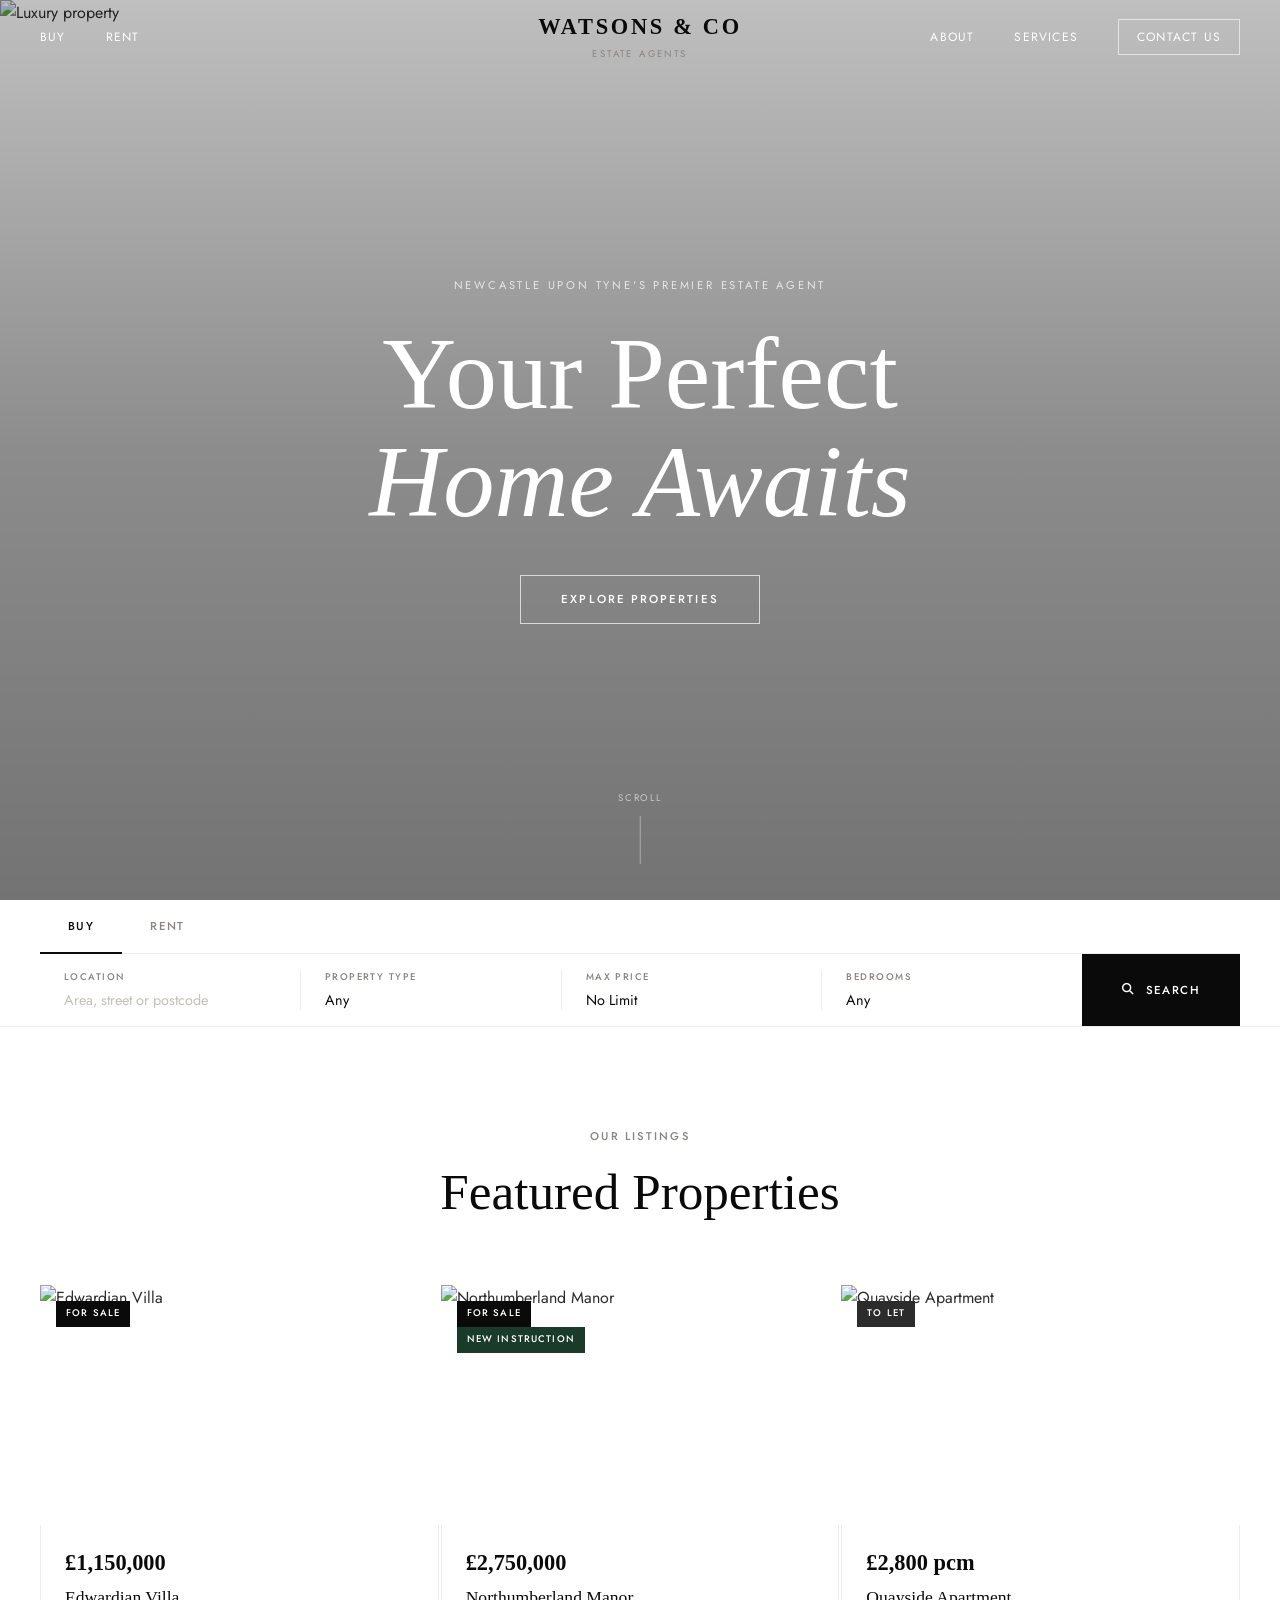
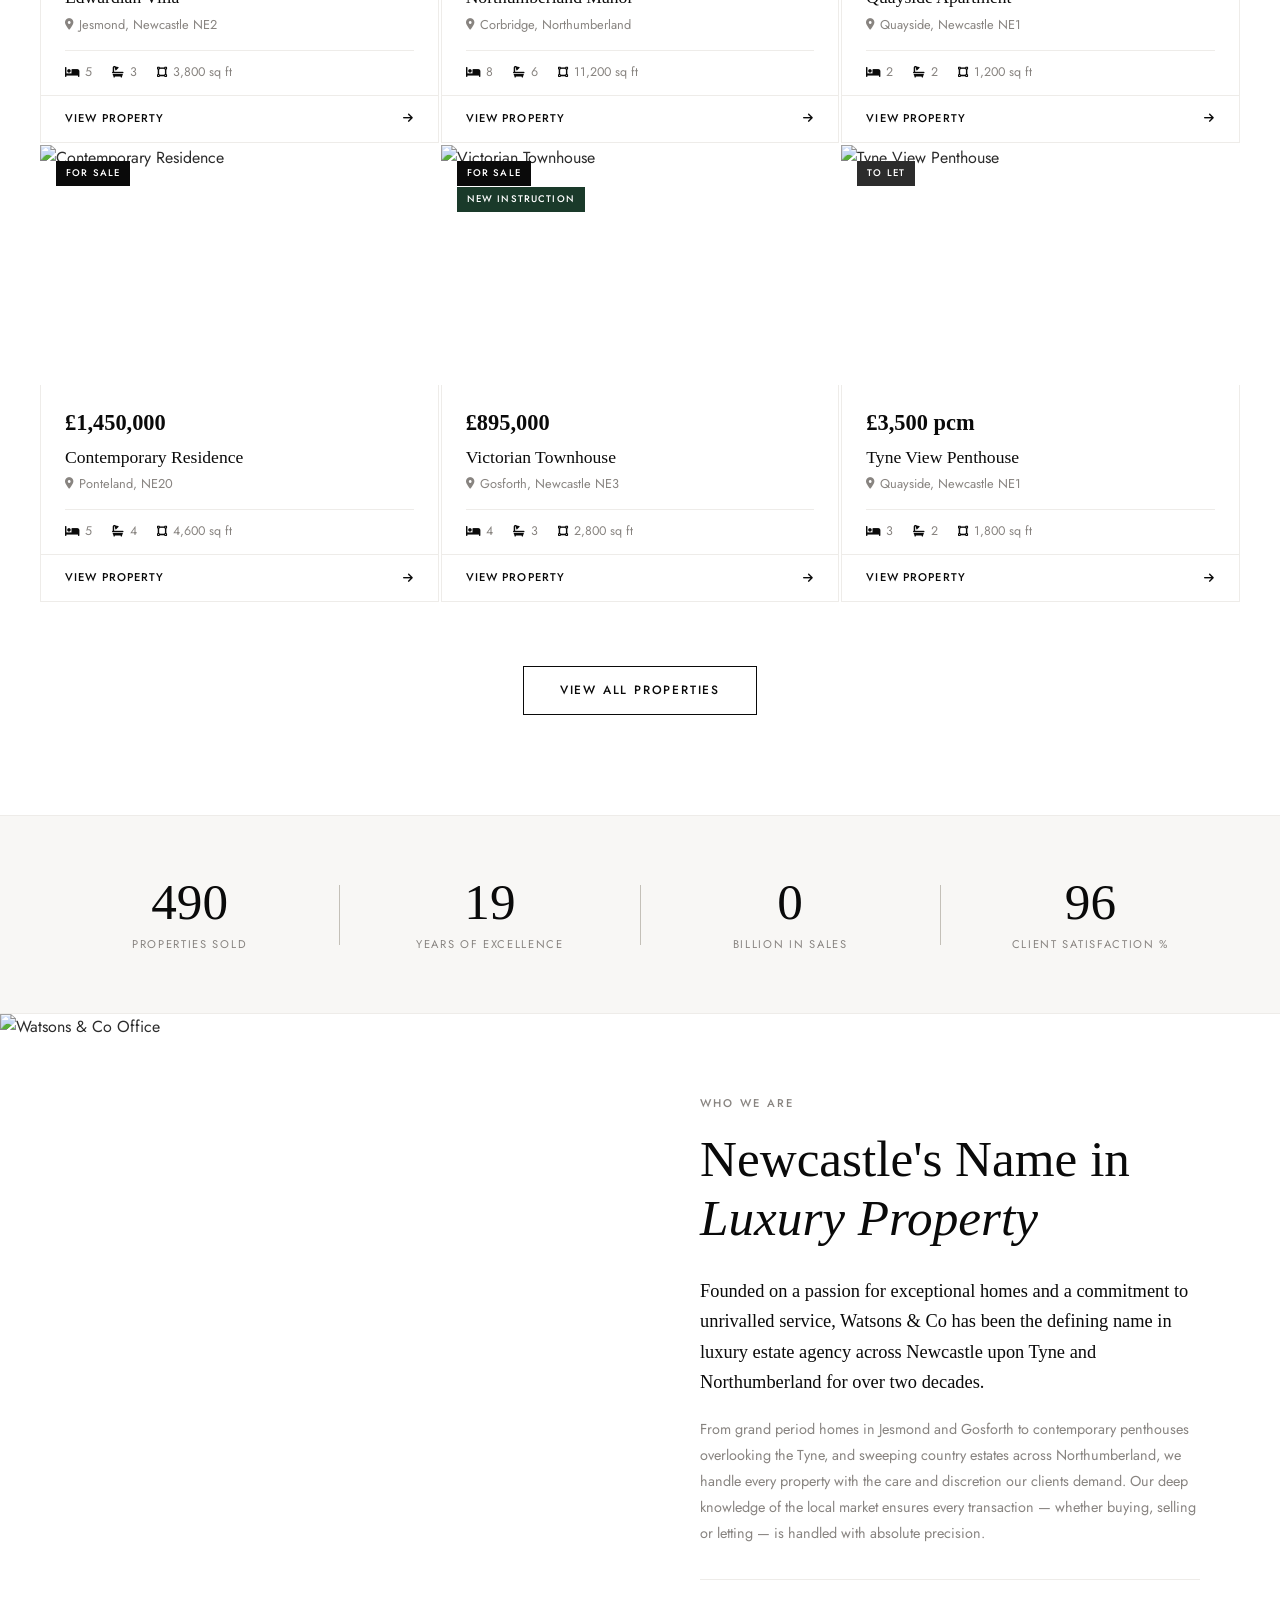
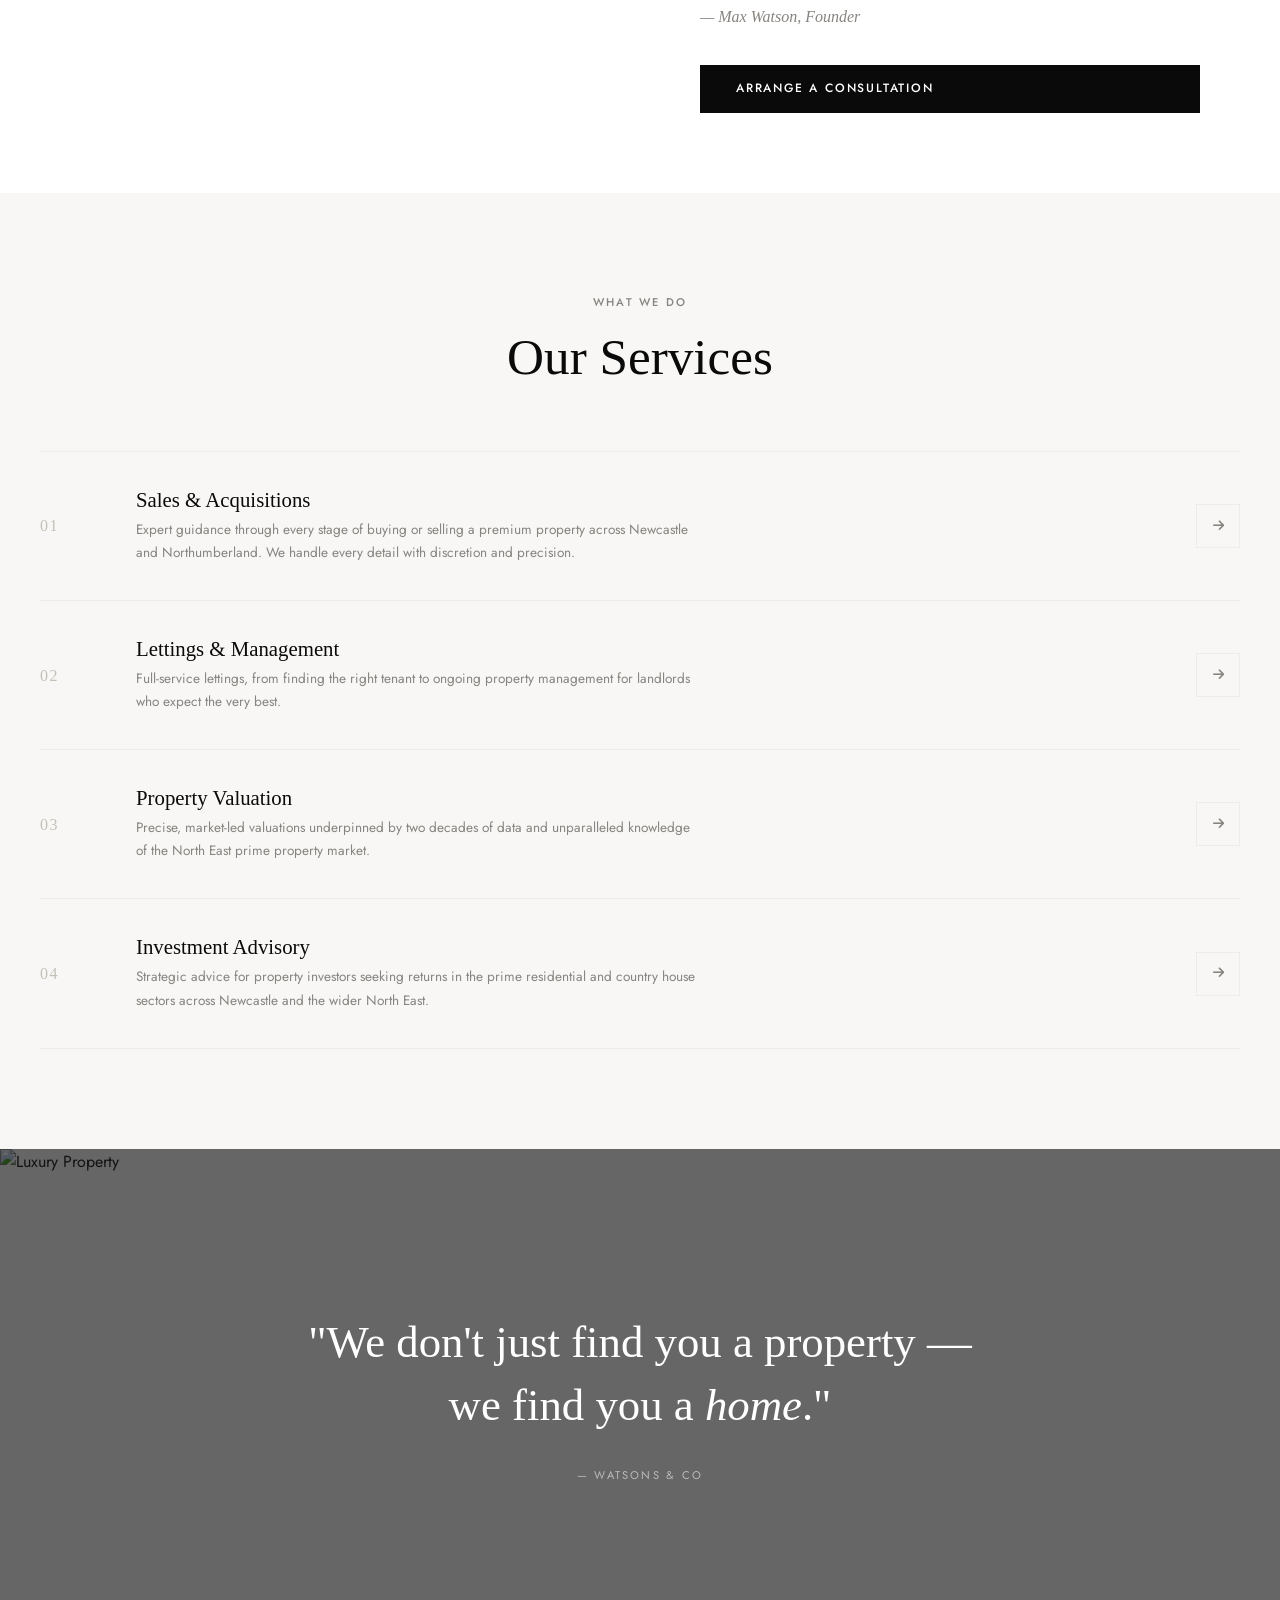
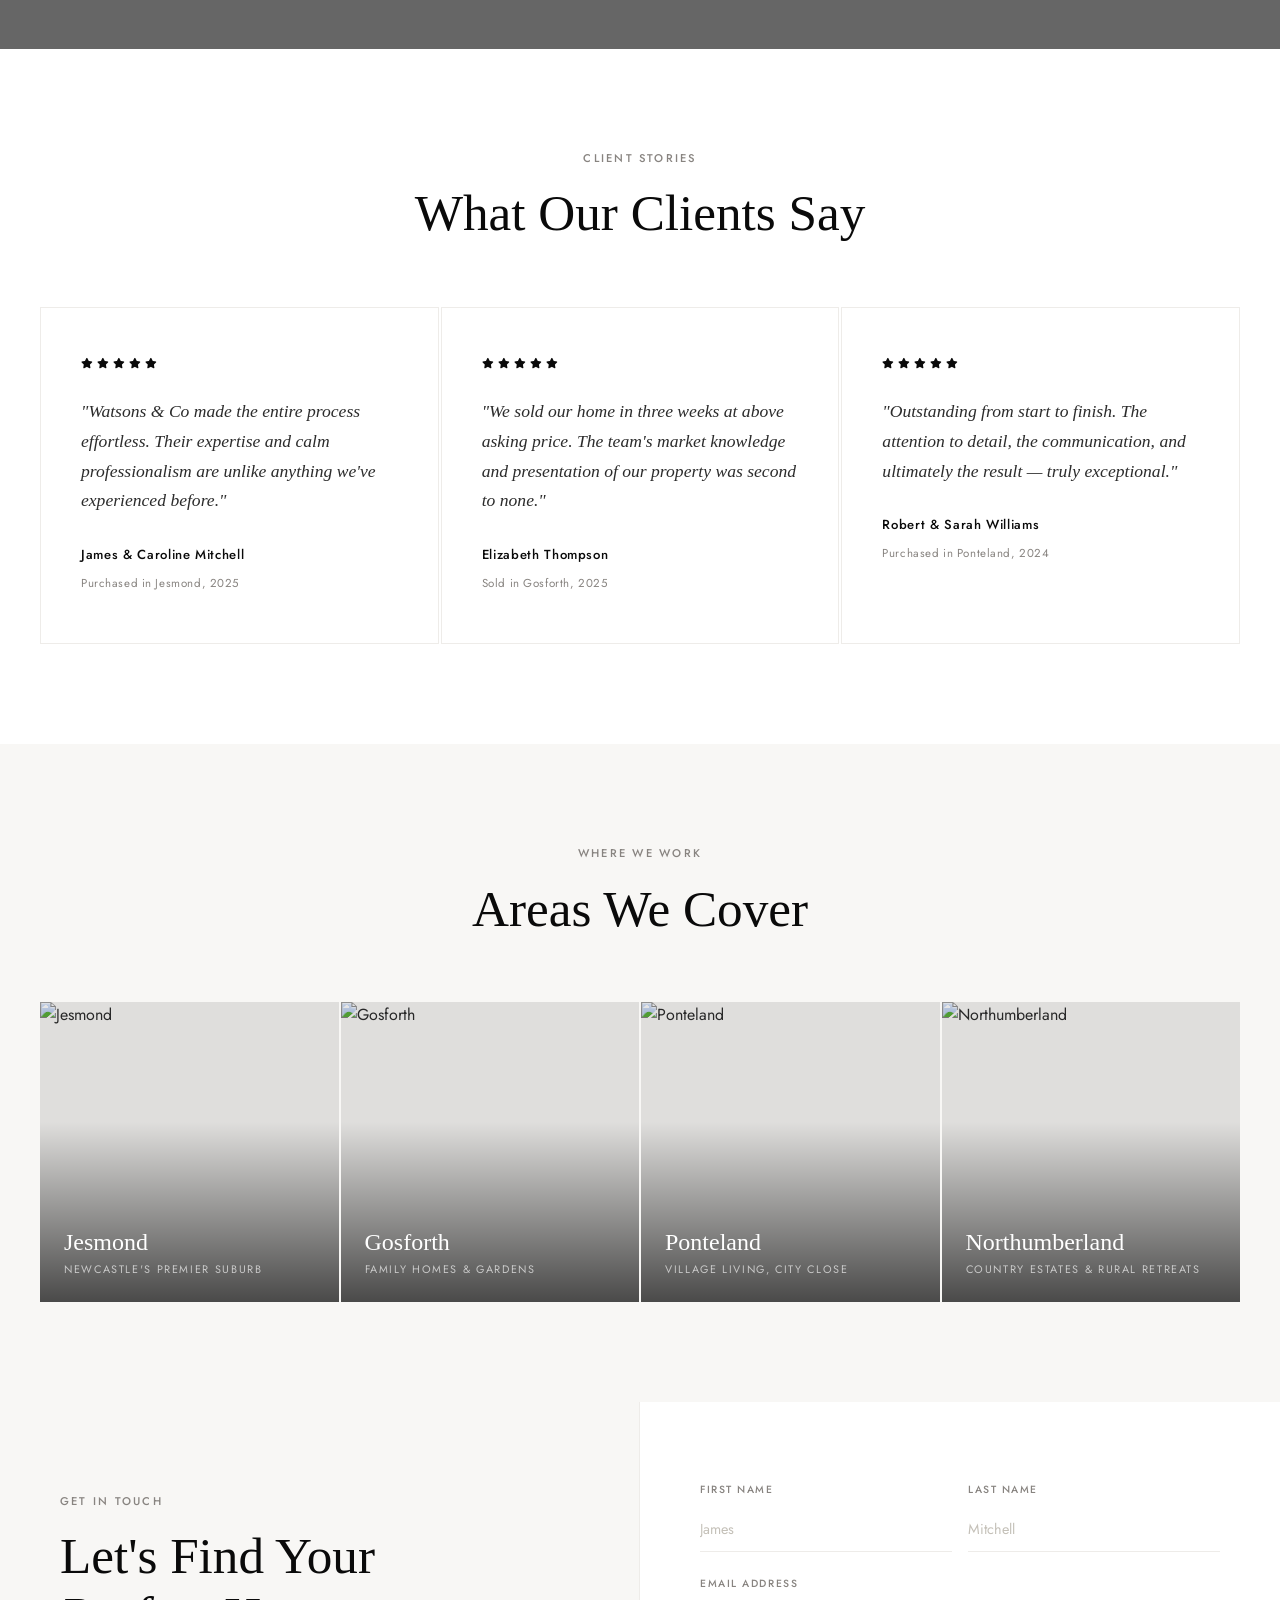
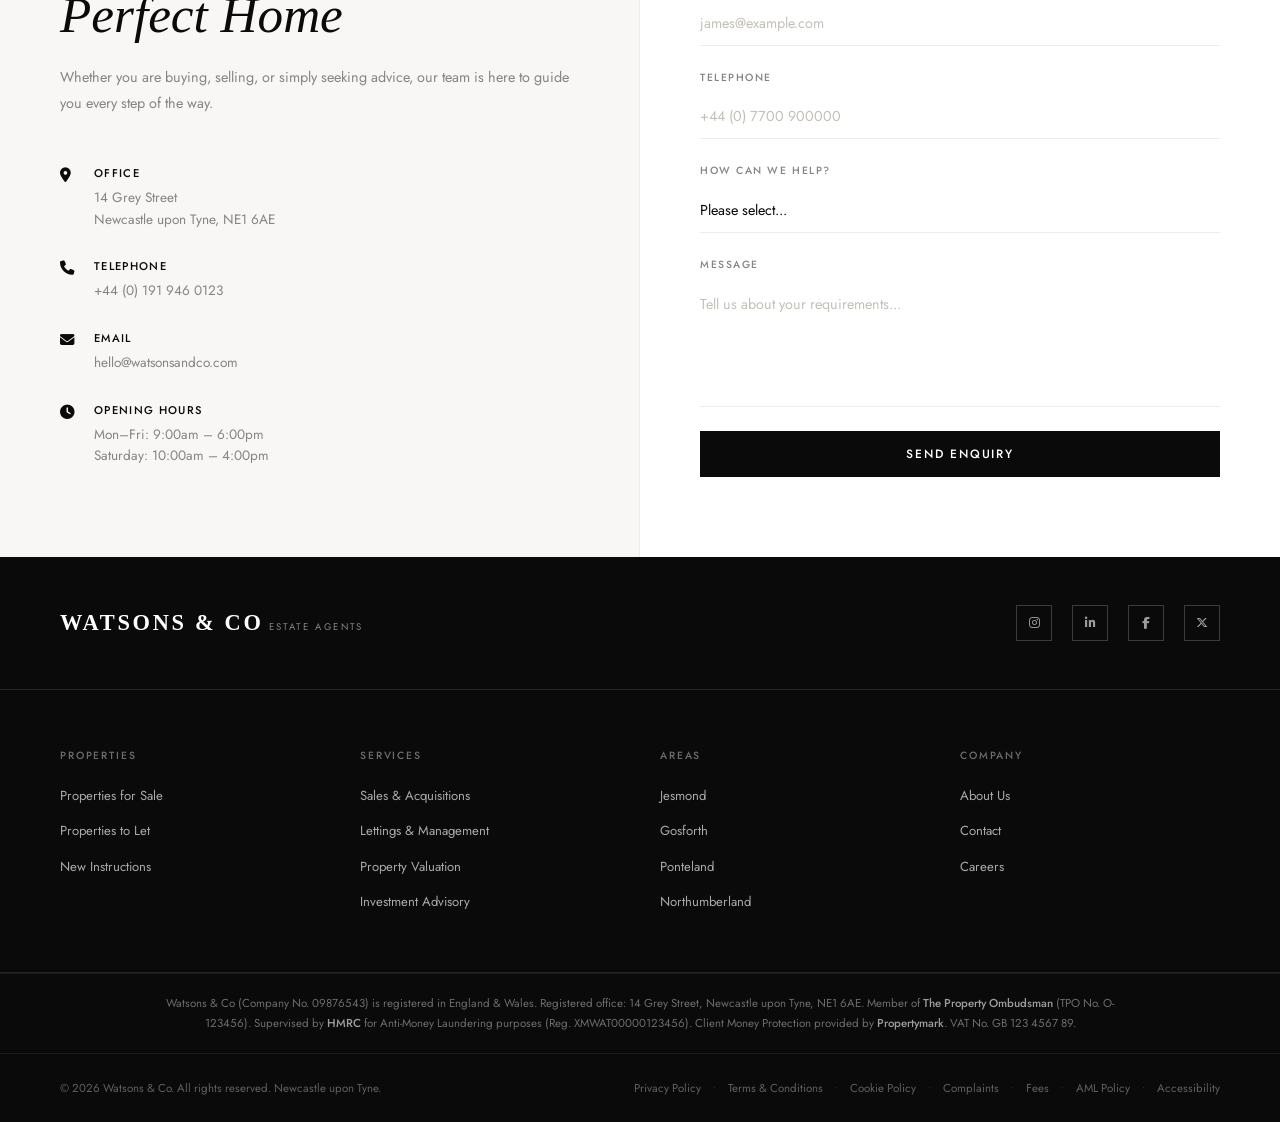
==== commit aabcfc27: "Add full UK estate agent compliance — legal pages and Word documents Seven HTML legal pages (privacy" ====
--- a/index.html
+++ b/index.html
@@ -578,14 +578,25 @@
             </div>
         </div>
 
+        <div class="footer-compliance">
+            <p>Watsons &amp; Co (Company No. 09876543) is registered in England &amp; Wales. Registered office: 14 Grey Street, Newcastle upon Tyne, NE1 6AE. Member of <strong>The Property Ombudsman</strong> (TPO No. O-123456). Supervised by <strong>HMRC</strong> for Anti-Money Laundering purposes (Reg. XMWAT00000123456). Client Money Protection provided by <strong>Propertymark</strong>. VAT No. GB 123 4567 89.</p>
+        </div>
         <div class="footer-bottom">
             <p>&copy; 2026 Watsons &amp; Co. All rights reserved. Newcastle upon Tyne.</p>
             <div class="footer-legal">
-                <a href="#">Privacy Policy</a>
+                <a href="privacy-policy.html">Privacy Policy</a>
                 <span>·</span>
-                <a href="#">Terms &amp; Conditions</a>
+                <a href="terms.html">Terms &amp; Conditions</a>
                 <span>·</span>
-                <a href="#">Cookie Policy</a>
+                <a href="cookies.html">Cookie Policy</a>
+                <span>·</span>
+                <a href="complaints.html">Complaints</a>
+                <span>·</span>
+                <a href="fees.html">Fees</a>
+                <span>·</span>
+                <a href="aml-policy.html">AML Policy</a>
+                <span>·</span>
+                <a href="accessibility.html">Accessibility</a>
             </div>
         </div>
     </footer>
--- a/style.css
+++ b/style.css
@@ -1792,3 +1792,139 @@
 .reveal-delay-1 { transition-delay: 0.1s; }
 .reveal-delay-2 { transition-delay: 0.2s; }
 .reveal-delay-3 { transition-delay: 0.3s; }
+
+/* ── Footer Compliance Bar ──────────────────────── */
+.footer-compliance {
+    padding: 20px 40px;
+    border-top: 1px solid rgba(255,255,255,0.08);
+    border-bottom: 1px solid rgba(255,255,255,0.08);
+}
+.footer-compliance p {
+    font-size: 0.72rem;
+    color: rgba(255,255,255,0.4);
+    line-height: 1.7;
+    max-width: 960px;
+    margin: 0 auto;
+    text-align: center;
+}
+.footer-compliance p strong { color: rgba(255,255,255,0.6); font-weight: 500; }
+@media (max-width: 768px) {
+    .footer-compliance { padding: 20px 24px; }
+}
+
+/* ── Legal Pages ────────────────────────────────── */
+.legal-content {
+    max-width: 820px;
+    margin: 0 auto;
+    padding: 80px 40px 100px;
+}
+.legal-content h1 {
+    font-family: var(--serif);
+    font-size: clamp(2rem, 4vw, 3rem);
+    font-weight: 400;
+    letter-spacing: -0.02em;
+    margin-bottom: 8px;
+}
+.legal-content .legal-meta {
+    font-size: 0.8rem;
+    color: var(--muted);
+    letter-spacing: 0.08em;
+    text-transform: uppercase;
+    margin-bottom: 48px;
+    padding-bottom: 32px;
+    border-bottom: 1px solid var(--light);
+}
+.legal-content h2 {
+    font-family: var(--serif);
+    font-size: 1.5rem;
+    font-weight: 600;
+    margin: 48px 0 16px;
+    color: var(--black);
+}
+.legal-content h3 {
+    font-family: var(--sans);
+    font-size: 0.85rem;
+    font-weight: 600;
+    letter-spacing: 0.06em;
+    text-transform: uppercase;
+    margin: 32px 0 12px;
+    color: var(--text);
+}
+.legal-content p {
+    font-size: 0.9rem;
+    line-height: 1.85;
+    color: var(--text);
+    margin-bottom: 16px;
+}
+.legal-content ul, .legal-content ol {
+    padding-left: 24px;
+    margin-bottom: 16px;
+}
+.legal-content ul { list-style: disc; }
+.legal-content ol { list-style: decimal; }
+.legal-content li {
+    font-size: 0.9rem;
+    line-height: 1.8;
+    color: var(--text);
+    margin-bottom: 6px;
+}
+.legal-content table {
+    width: 100%;
+    border-collapse: collapse;
+    margin: 24px 0 32px;
+    font-size: 0.85rem;
+}
+.legal-content table th {
+    background: var(--black);
+    color: var(--white);
+    font-family: var(--sans);
+    font-size: 0.75rem;
+    font-weight: 500;
+    letter-spacing: 0.08em;
+    text-transform: uppercase;
+    text-align: left;
+    padding: 12px 16px;
+}
+.legal-content table td {
+    padding: 12px 16px;
+    border-bottom: 1px solid var(--light);
+    vertical-align: top;
+    line-height: 1.65;
+}
+.legal-content table tr:last-child td { border-bottom: none; }
+.legal-content table tr:nth-child(even) td { background: var(--off-white); }
+.legal-content .notice-box {
+    background: var(--off-white);
+    border-left: 3px solid var(--black);
+    padding: 20px 24px;
+    margin: 24px 0 32px;
+    font-size: 0.85rem;
+    line-height: 1.8;
+}
+.legal-content .notice-box strong { display: block; margin-bottom: 6px; font-size: 0.8rem; letter-spacing: 0.06em; text-transform: uppercase; }
+.legal-content .legal-nav {
+    display: flex;
+    flex-wrap: wrap;
+    gap: 8px;
+    margin-bottom: 48px;
+    padding-bottom: 32px;
+    border-bottom: 1px solid var(--light);
+}
+.legal-content .legal-nav a {
+    font-size: 0.8rem;
+    letter-spacing: 0.06em;
+    text-transform: uppercase;
+    padding: 6px 14px;
+    border: 1px solid var(--light);
+    color: var(--muted);
+    transition: all 0.2s;
+}
+.legal-content .legal-nav a:hover {
+    background: var(--black);
+    color: var(--white);
+    border-color: var(--black);
+}
+@media (max-width: 600px) {
+    .legal-content { padding: 48px 24px 72px; }
+    .legal-content h1 { font-size: 2rem; }
+}
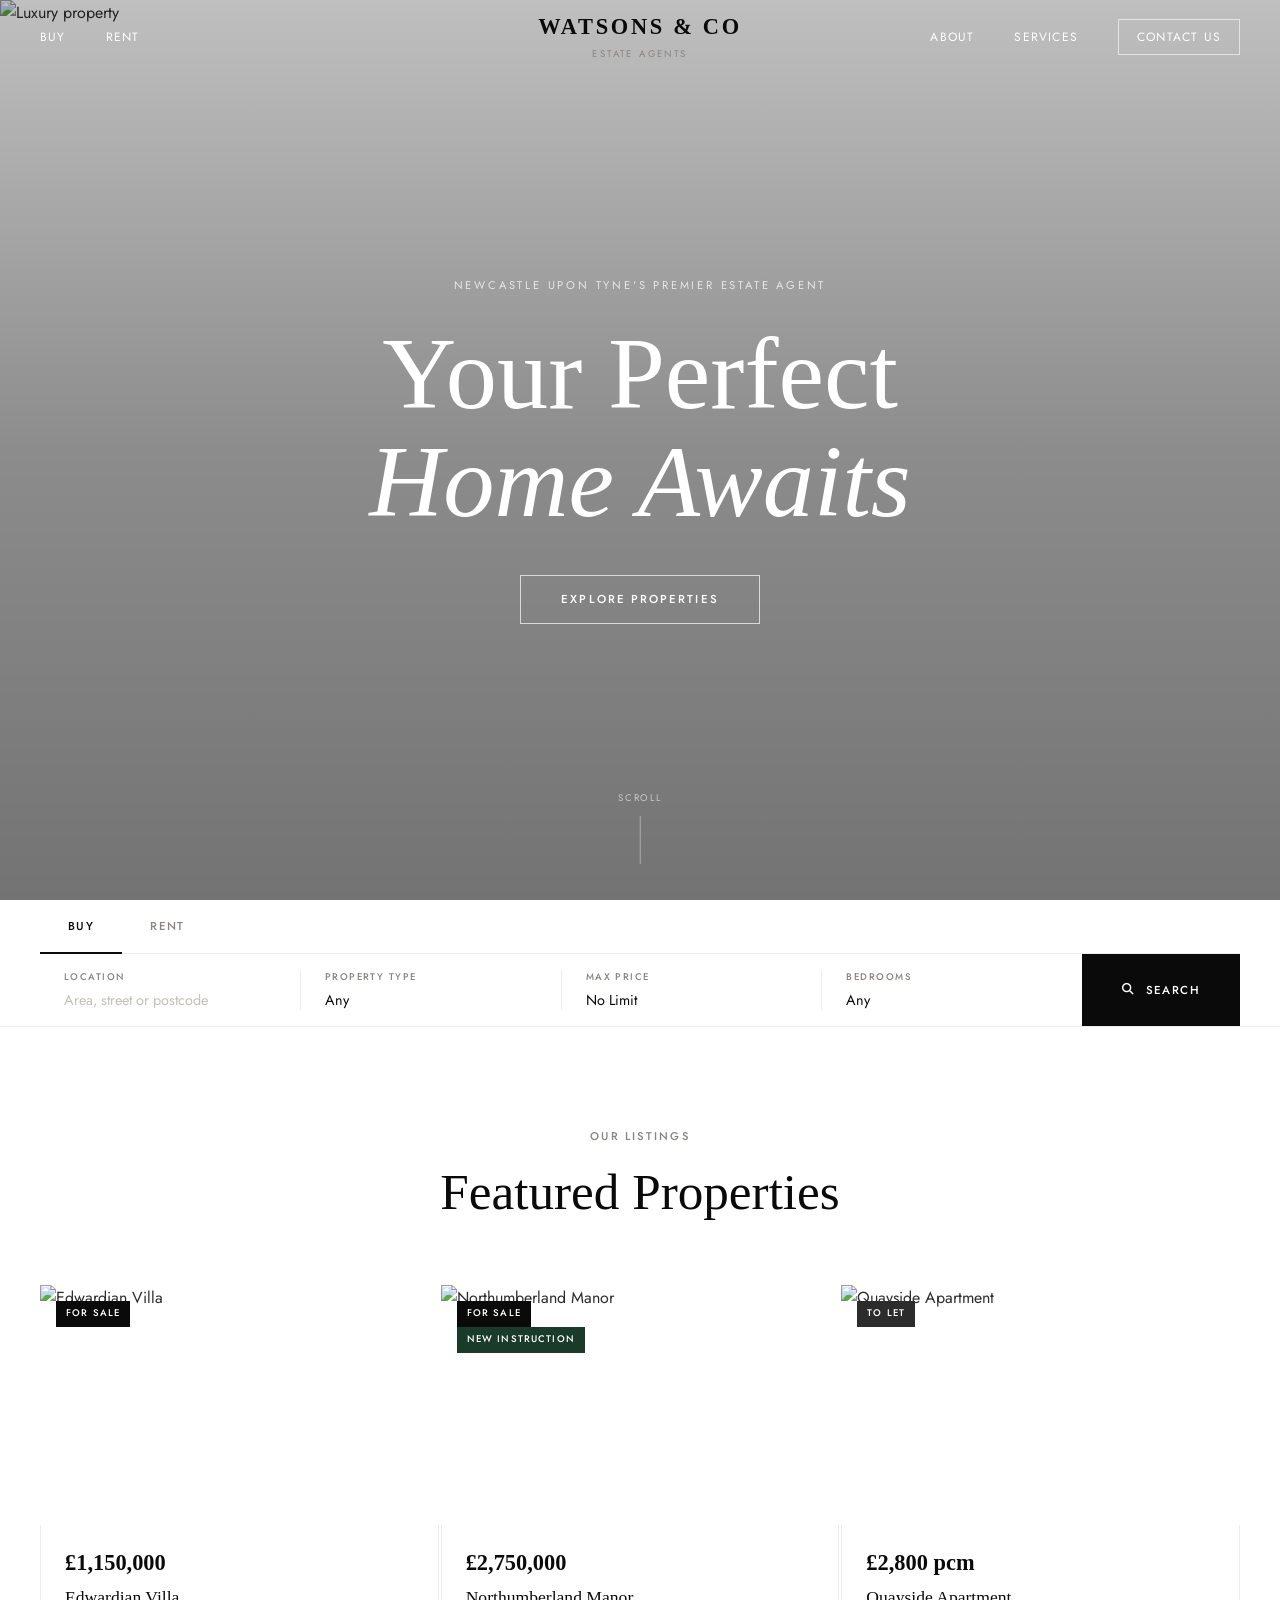
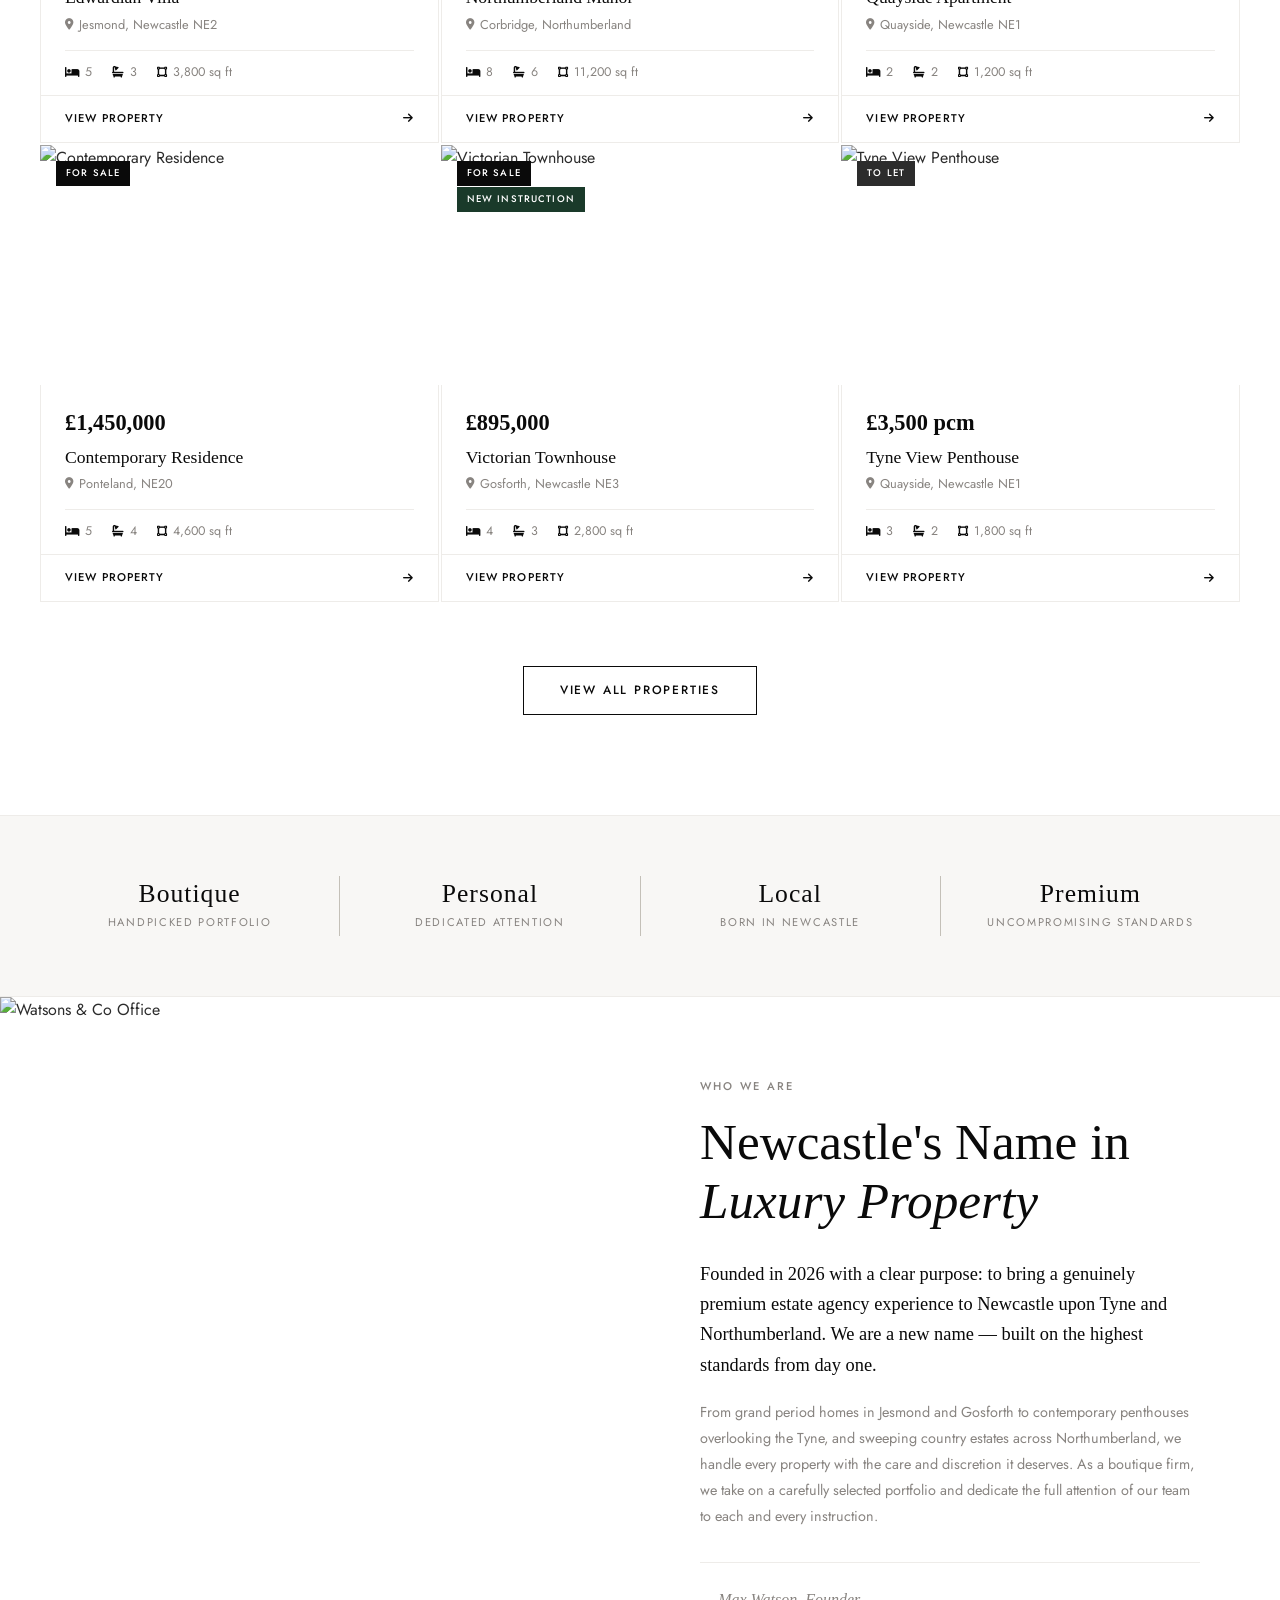
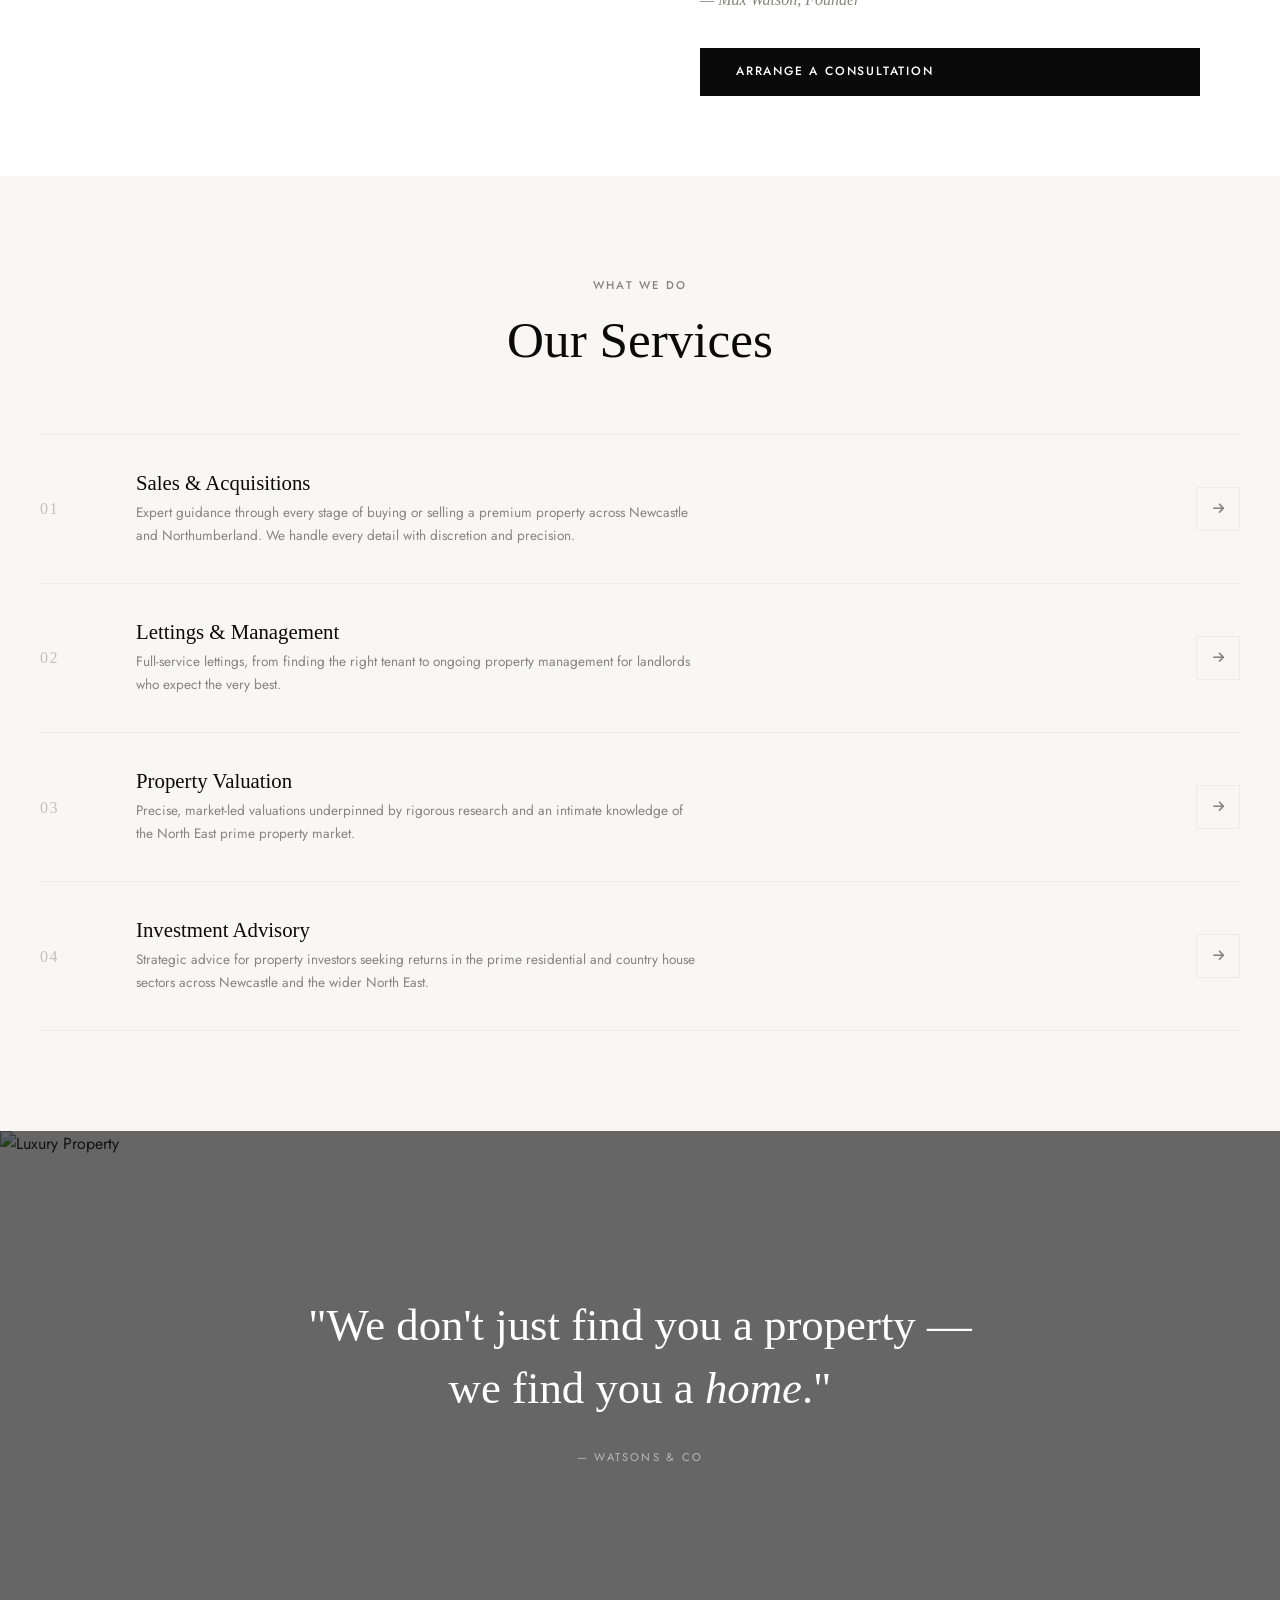
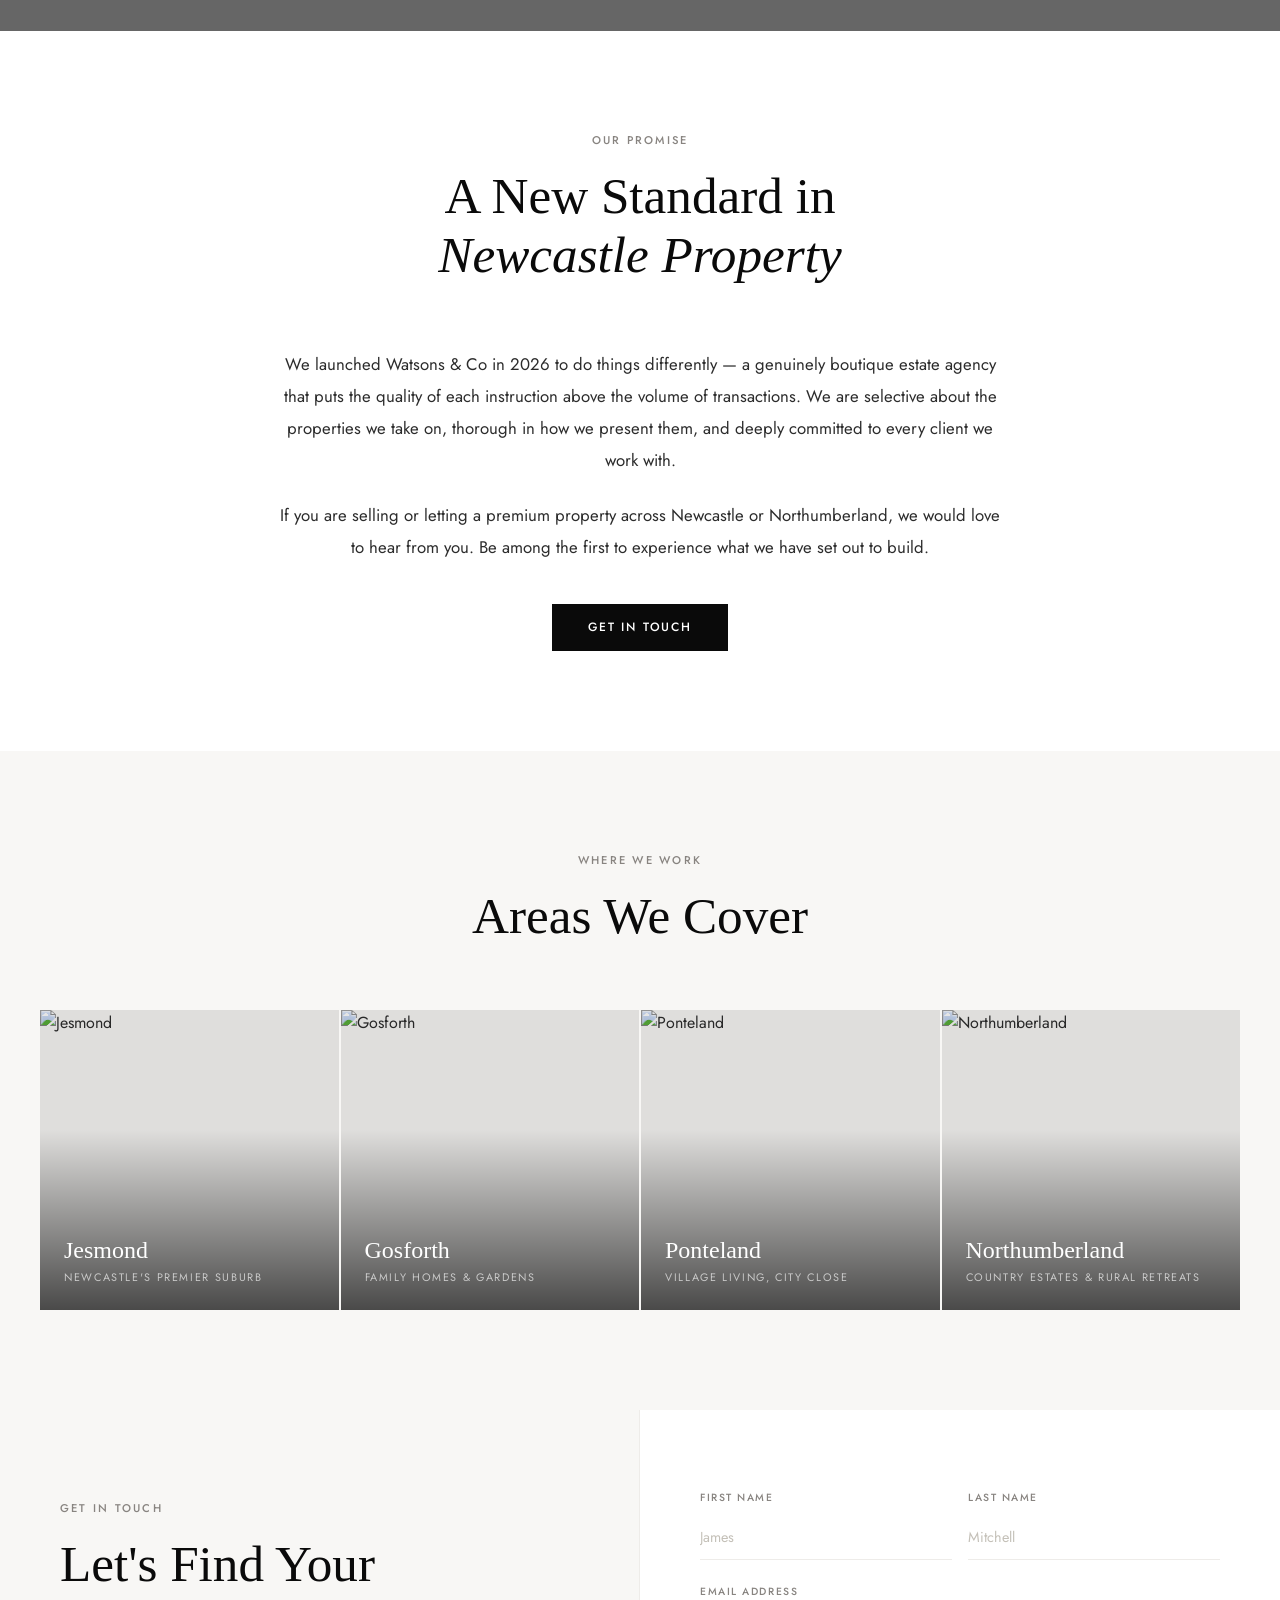
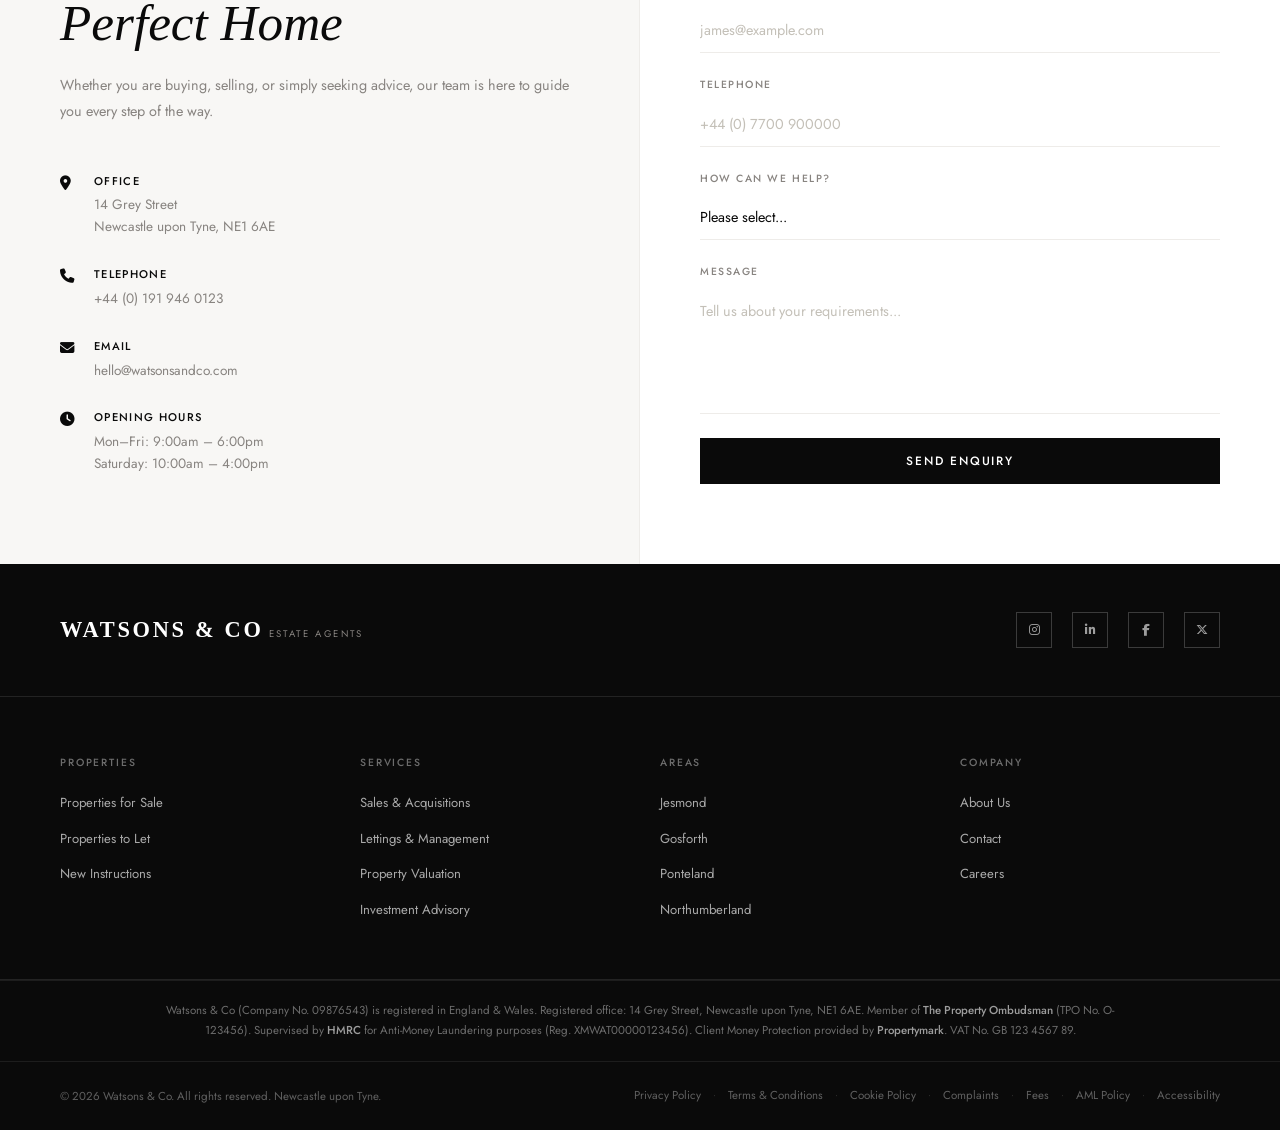
==== commit b3c2a45c: "Reposition site as a new 2026 launch with no prior client history Remove all fabricated historical c" ====
--- a/index.html
+++ b/index.html
@@ -251,28 +251,28 @@
         </div>
     </section>
 
-    <!-- Stats Band -->
+    <!-- Values Band -->
     <section class="stats-band">
         <div class="container">
             <div class="stats-grid">
                 <div class="stat-item">
-                    <div class="stat-number" data-target="500">500</div>
-                    <div class="stat-label">Properties Sold</div>
+                    <div class="stat-number" style="font-size:1.6rem; letter-spacing:0.04em;">Boutique</div>
+                    <div class="stat-label">Handpicked Portfolio</div>
                 </div>
                 <div class="stat-sep"></div>
                 <div class="stat-item">
-                    <div class="stat-number" data-target="20">20</div>
-                    <div class="stat-label">Years of Excellence</div>
+                    <div class="stat-number" style="font-size:1.6rem; letter-spacing:0.04em;">Personal</div>
+                    <div class="stat-label">Dedicated Attention</div>
                 </div>
                 <div class="stat-sep"></div>
                 <div class="stat-item">
-                    <div class="stat-number" data-target="1">1</div>
-                    <div class="stat-label">Billion in Sales</div>
+                    <div class="stat-number" style="font-size:1.6rem; letter-spacing:0.04em;">Local</div>
+                    <div class="stat-label">Born in Newcastle</div>
                 </div>
                 <div class="stat-sep"></div>
                 <div class="stat-item">
-                    <div class="stat-number" data-target="98">98</div>
-                    <div class="stat-label">Client Satisfaction %</div>
+                    <div class="stat-number" style="font-size:1.6rem; letter-spacing:0.04em;">Premium</div>
+                    <div class="stat-label">Uncompromising Standards</div>
                 </div>
             </div>
         </div>
@@ -286,8 +286,8 @@
         <div class="about-content">
             <p class="section-label">Who We Are</p>
             <h2>Newcastle's Name in<br><em>Luxury Property</em></h2>
-            <p class="about-intro">Founded on a passion for exceptional homes and a commitment to unrivalled service, Watsons &amp; Co has been the defining name in luxury estate agency across Newcastle upon Tyne and Northumberland for over two decades.</p>
-            <p class="about-body">From grand period homes in Jesmond and Gosforth to contemporary penthouses overlooking the Tyne, and sweeping country estates across Northumberland, we handle every property with the care and discretion our clients demand. Our deep knowledge of the local market ensures every transaction — whether buying, selling or letting — is handled with absolute precision.</p>
+            <p class="about-intro">Founded in 2026 with a clear purpose: to bring a genuinely premium estate agency experience to Newcastle upon Tyne and Northumberland. We are a new name — built on the highest standards from day one.</p>
+            <p class="about-body">From grand period homes in Jesmond and Gosforth to contemporary penthouses overlooking the Tyne, and sweeping country estates across Northumberland, we handle every property with the care and discretion it deserves. As a boutique firm, we take on a carefully selected portfolio and dedicate the full attention of our team to each and every instruction.</p>
             <div class="about-signature">
                 <div class="signature-line">— Max Watson, Founder</div>
             </div>
@@ -327,7 +327,7 @@
                     <div class="service-number">03</div>
                     <div class="service-content">
                         <h3>Property Valuation</h3>
-                        <p>Precise, market-led valuations underpinned by two decades of data and unparalleled knowledge of the North East prime property market.</p>
+                        <p>Precise, market-led valuations underpinned by rigorous research and an intimate knowledge of the North East prime property market.</p>
                     </div>
                     <a href="#contact" class="service-arrow"><i class="fas fa-arrow-right"></i></a>
                 </div>
@@ -359,49 +359,17 @@
         </div>
     </section>
 
-    <!-- Testimonials -->
+    <!-- Opening Promise -->
     <section class="testimonials-section">
         <div class="container">
             <div class="section-header">
-                <p class="section-label">Client Stories</p>
-                <h2>What Our Clients Say</h2>
-            </div>
-
-            <div class="testimonials-grid">
-
-                <div class="testimonial">
-                    <div class="testimonial-stars">
-                        <i class="fas fa-star"></i><i class="fas fa-star"></i><i class="fas fa-star"></i><i class="fas fa-star"></i><i class="fas fa-star"></i>
-                    </div>
-                    <p class="testimonial-text">"Watsons &amp; Co made the entire process effortless. Their expertise and calm professionalism are unlike anything we've experienced before."</p>
-                    <div class="testimonial-author">
-                        <strong>James &amp; Caroline Mitchell</strong>
-                        <span>Purchased in Jesmond, 2025</span>
-                    </div>
-                </div>
-
-                <div class="testimonial">
-                    <div class="testimonial-stars">
-                        <i class="fas fa-star"></i><i class="fas fa-star"></i><i class="fas fa-star"></i><i class="fas fa-star"></i><i class="fas fa-star"></i>
-                    </div>
-                    <p class="testimonial-text">"We sold our home in three weeks at above asking price. The team's market knowledge and presentation of our property was second to none."</p>
-                    <div class="testimonial-author">
-                        <strong>Elizabeth Thompson</strong>
-                        <span>Sold in Gosforth, 2025</span>
-                    </div>
-                </div>
-
-                <div class="testimonial">
-                    <div class="testimonial-stars">
-                        <i class="fas fa-star"></i><i class="fas fa-star"></i><i class="fas fa-star"></i><i class="fas fa-star"></i><i class="fas fa-star"></i>
-                    </div>
-                    <p class="testimonial-text">"Outstanding from start to finish. The attention to detail, the communication, and ultimately the result — truly exceptional."</p>
-                    <div class="testimonial-author">
-                        <strong>Robert &amp; Sarah Williams</strong>
-                        <span>Purchased in Ponteland, 2024</span>
-                    </div>
-                </div>
-
+                <p class="section-label">Our Promise</p>
+                <h2>A New Standard in<br><em>Newcastle Property</em></h2>
+            </div>
+            <div style="max-width:720px; margin:0 auto; text-align:center;">
+                <p style="font-size:1.05rem; line-height:1.9; color:var(--text);">We launched Watsons &amp; Co in 2026 to do things differently — a genuinely boutique estate agency that puts the quality of each instruction above the volume of transactions. We are selective about the properties we take on, thorough in how we present them, and deeply committed to every client we work with.</p>
+                <p style="font-size:1.05rem; line-height:1.9; color:var(--text); margin-top:1.5rem;">If you are selling or letting a premium property across Newcastle or Northumberland, we would love to hear from you. Be among the first to experience what we have set out to build.</p>
+                <a href="contact.html" class="btn-solid" style="margin-top:2.5rem; display:inline-block;">Get in Touch</a>
             </div>
         </div>
     </section>
